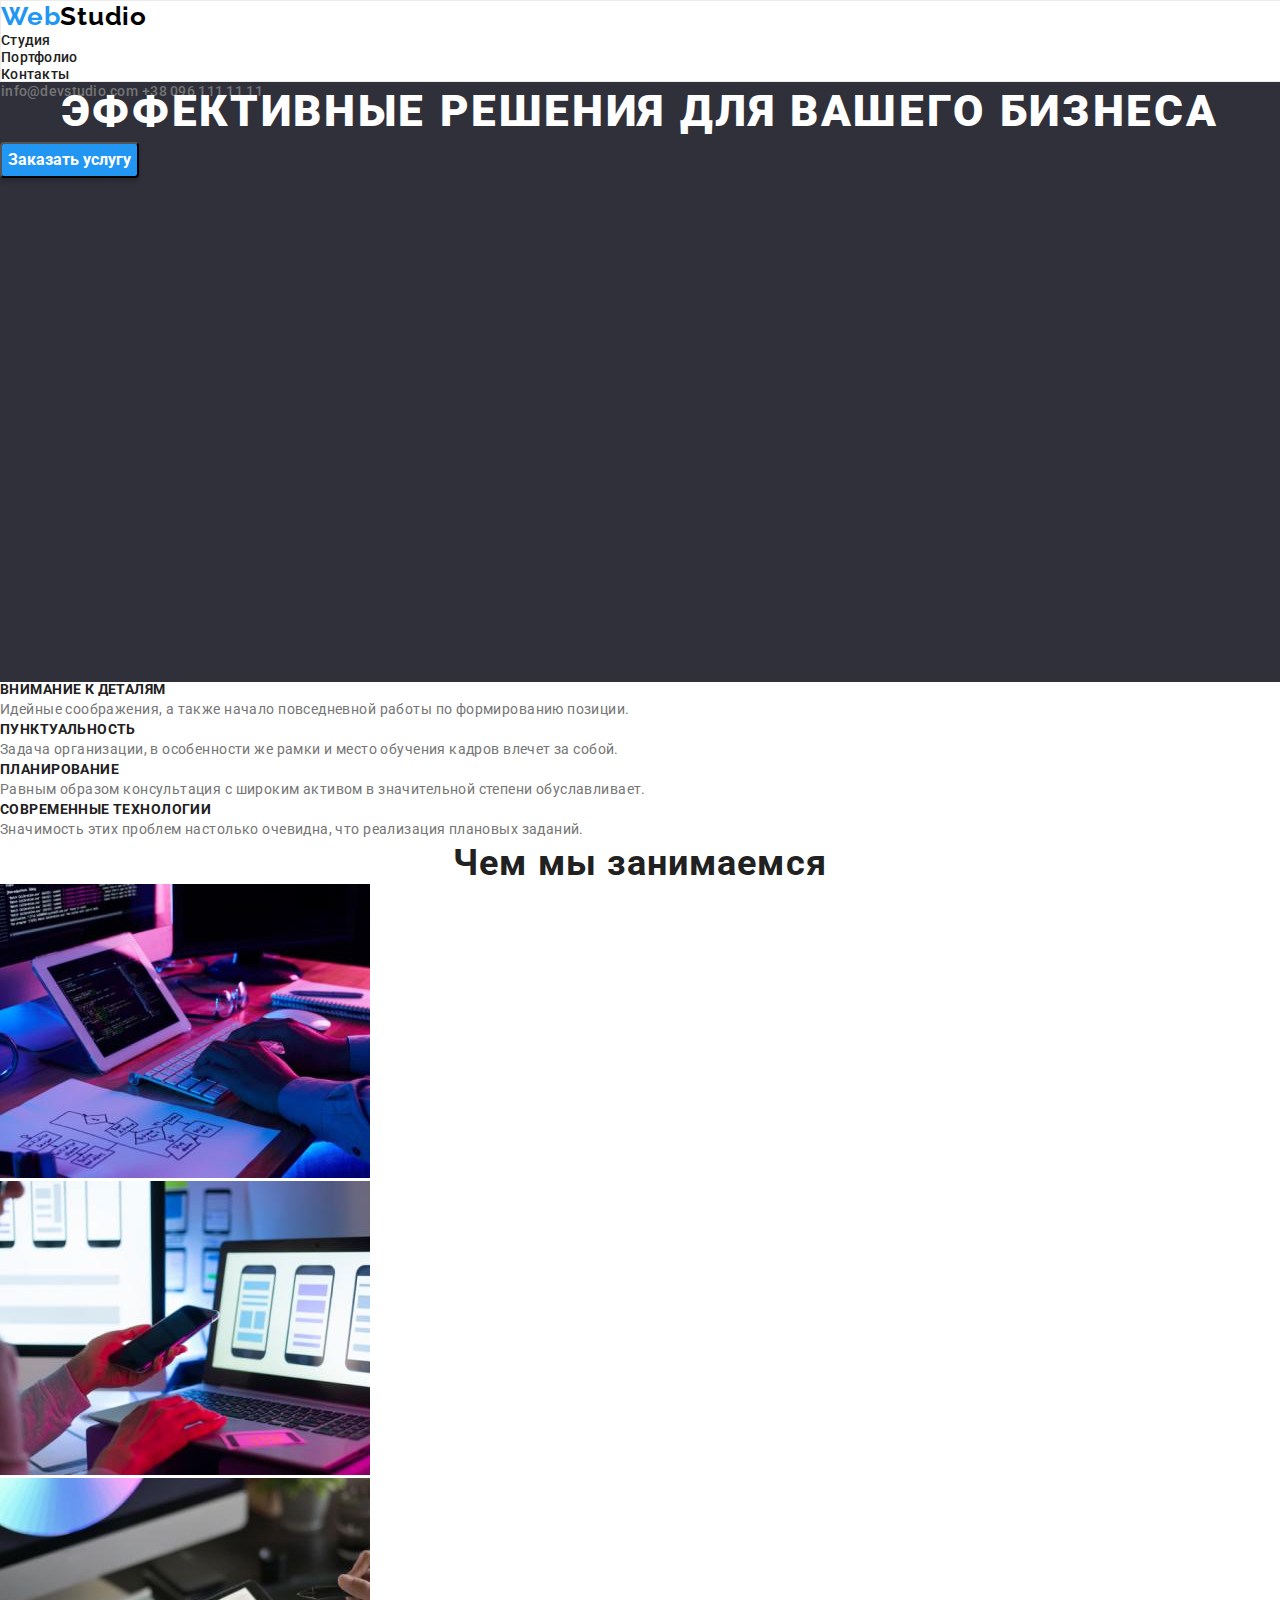
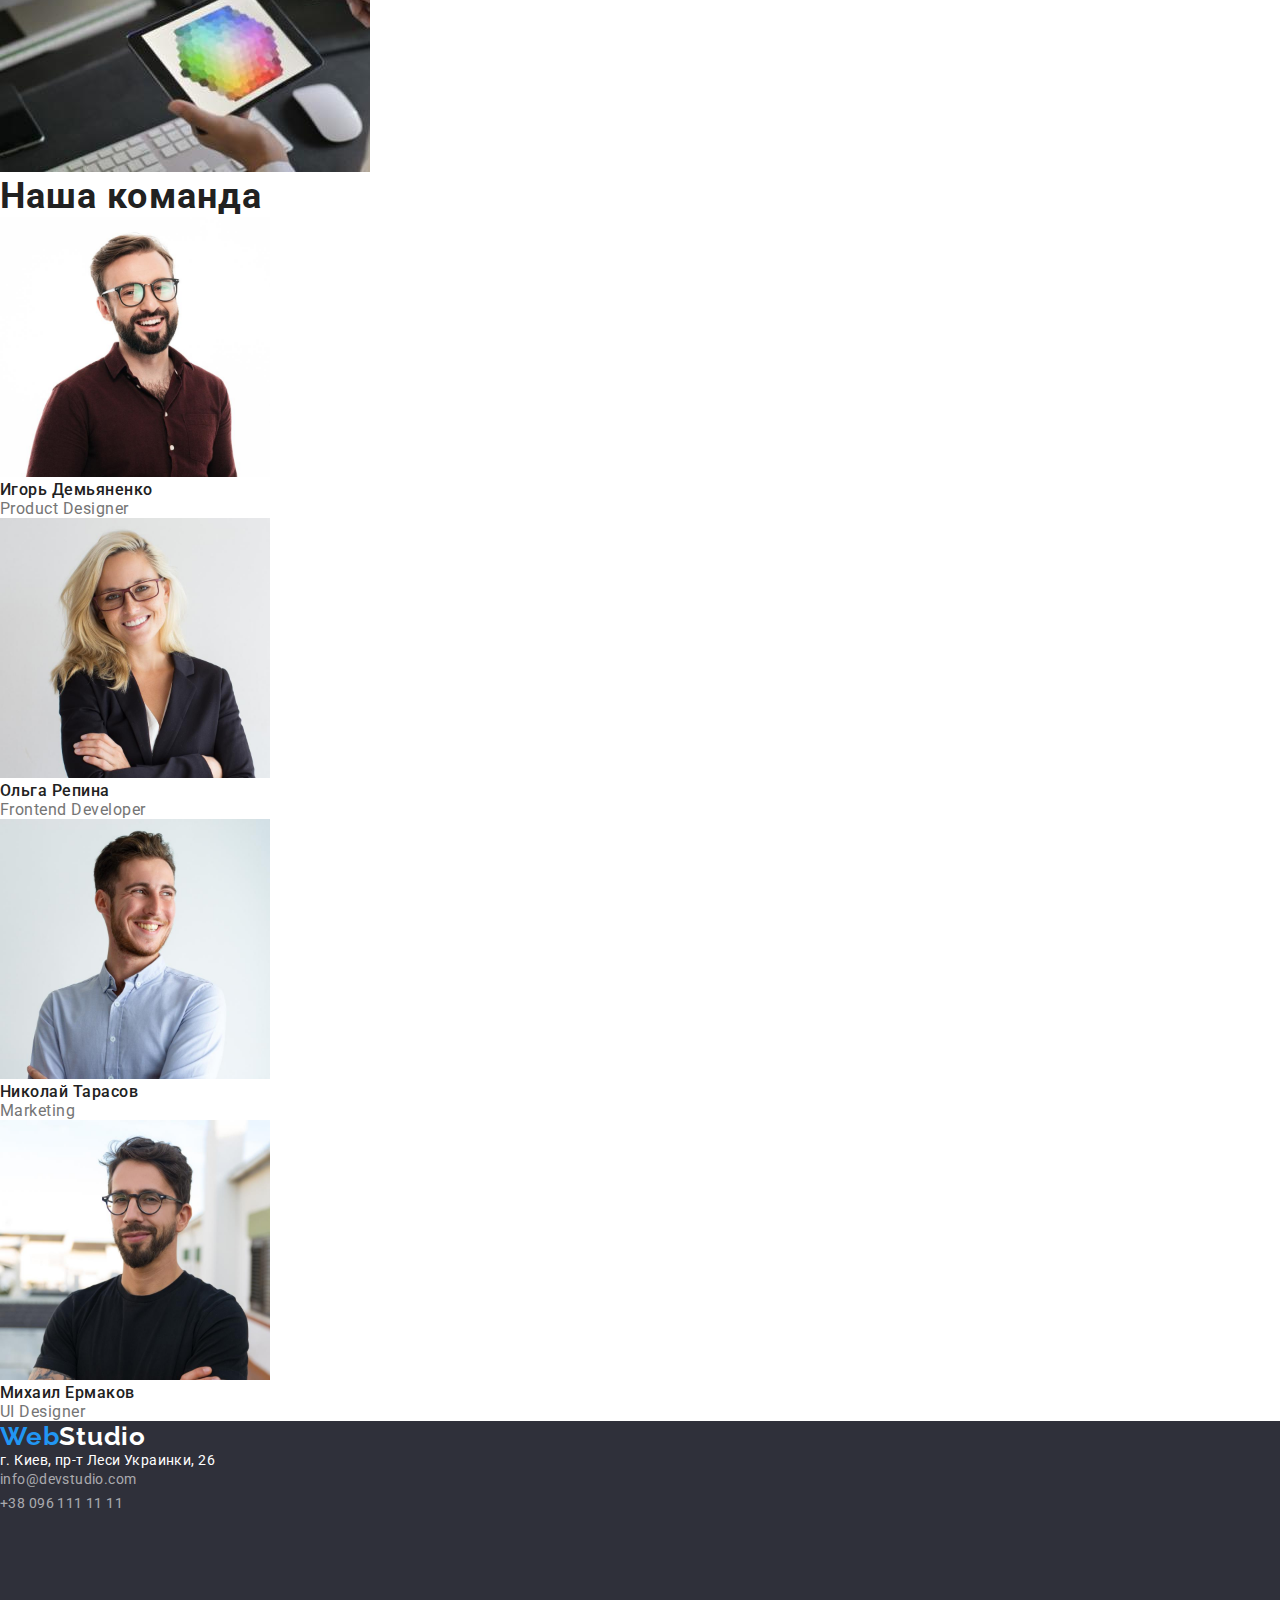
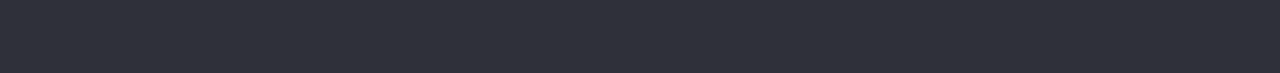
==== index.html @ 8aad0ac8 "initial commit" ====
<!DOCTYPE html>
<html lang="ru">
  <head>
    <meta charset="UTF-8" />
    <meta http-equiv="X-UA-Compatible" content="IE=edge" />
    <meta name="viewport" content="width=device-width, initial-scale=1.0" />
    <title>GoIT Homework 02</title>
    <link
      rel="icon"
      href="https://goit.ua/wp-content/uploads/2018/07/xcropped-LOGOOOO-e1531571952503-1-32x32.png.pagespeed.ic.9Q9oIULrxK.png"
      sizes="32x32"
    />
    <link rel="stylesheet" href="./css/reset.css" />
    <link
      rel="stylesheet"
      href="https://cdnjs.cloudflare.com/ajax/libs/modern-normalize/1.1.0/modern-normalize.min.css"
      integrity="sha512-wpPYUAdjBVSE4KJnH1VR1HeZfpl1ub8YT/NKx4PuQ5NmX2tKuGu6U/JRp5y+Y8XG2tV+wKQpNHVUX03MfMFn9Q=="
      crossorigin="anonymous"
      referrerpolicy="no-referrer"
    />
    <link rel="stylesheet" href="./css/style.css" />
    <link rel="preconnect" href="https://fonts.googleapis.com" />
    <link rel="preconnect" href="https://fonts.gstatic.com" crossorigin />
    <link
      href="https://fonts.googleapis.com/css2?family=Raleway:wght@700;800&family=Roboto:wght@400;500;700;900&display=swap"
      rel="stylesheet"
    />
  </head>
  <body>
    <header class="page-bottom">
      <div class="header-wrapper">
        <!-- <img src="./images/WebStudio.svg" alt="company-logo"> -->
        <a href="./index.html" class="logo-header"><span class="logo-web">Web</span>Studio</a>
        <nav>
          <ul class="site-nav">
            <li><a href="./index.html" class="site-nav-link">Студия</a></li>
            <li><a href="./portfolio.html" class="site-nav-link">Портфолио</a></li>
            <li><a href="#contacts" class="site-nav-link">Контакты</a></li>
          </ul>
        </nav>
        <a href="mailto:info@devstudio.com" class="top-contacts">info@devstudio.com</a>
        <a href="tel:+380961111111" class="top-contacts">+38 096 111 11 11</a>
      </div>
    </header>
    <main>
      <section class="section-one">
        <h1 class="section-one-title">Эффективные решения для вашего бизнеса</h1>
        <button type="button" class="section-one-button">Заказать услугу</button>
      </section>
      <section class="section-two">
        <ul>
          <li>
            <h3 class="section-two-title">Внимание к деталям</h3>
            <p class="section-two-text">
              Идейные соображения, а также начало повседневной работы по формированию позиции.
            </p>
          </li>
          <li>
            <h3 class="section-two-title">Пунктуальность</h3>
            <p class="section-two-text">
              Задача организации, в особенности же рамки и место обучения кадров влечет за собой.
            </p>
          </li>
          <li>
            <h3 class="section-two-title">Планирование</h3>
            <p class="section-two-text">
              Равным образом консультация с широким активом в значительной степени обуславливает.
            </p>
          </li>
          <li>
            <h3 class="section-two-title">Современные технологии</h3>
            <p class="section-two-text">
              Значимость этих проблем настолько очевидна, что реализация плановых заданий.
            </p>
          </li>
        </ul>
      </section>
      <section class="section-three">
        <h2 class="section-three-title">Чем мы занимаемся</h2>
        <ul>
          <li>
            <img src="./images/img-pc.jpg" alt="Написание кода" width="370" height="294" />
          </li>
          <li>
            <img
              src="./images/img-smartphone.jpg"
              alt="Разработка приложений"
              width="370"
              height="294"
            />
          </li>
          <li>
            <img src="./images/img-tablet.jpg" alt="UI/IX дизайн" width="370" height="294" />
          </li>
        </ul>
      </section>
      <section class="section-four">
        <h2 class="section-four-title">Наша команда</h2>
        <ul>
          <li>
            <img
              src="./images/product-designer.jpg"
              alt="Наша команда"
              width="270"
              height="260"
              class="team-photo"
            />
            <h3 class="section-four-sub-title">Игорь Демьяненко</h3>
            <p lang="en" class="section-four-text">Product Designer</p>
          </li>
          <li>
            <img
              src="./images/frontend-developer.jpg"
              alt="Наша команда"
              width="270"
              height="260"
              class="team-photo"
            />
            <h3 class="section-four-sub-title">Ольга Репина</h3>
            <p lang="en" class="section-four-text">Frontend Developer</p>
          </li>
          <li>
            <img
              src="./images/marketing.jpg"
              alt="Наша команда"
              width="270"
              height="260"
              class="team-photo"
            />
            <h3 class="section-four-sub-title">Николай Тарасов</h3>
            <p lang="en" class="section-four-text">Marketing</p>
          </li>
          <li>
            <img
              src="./images/ui-designer.jpg"
              alt="Наша команда"
              width="270"
              height="260"
              class="team-photo"
            />
            <h3 class="section-four-sub-title">Михаил Ермаков</h3>
            <p lang="en" class="section-four-text">UI Designer</p>
          </li>
        </ul>
      </section>
    </main>
    <footer class="footer">
      <a id="contacts"></a>
      <a href="“#”" class="logo-footer"><span class="logo-web">Web</span>Studio</a>
      <address>
        <ul>
          <li>
            <a
              href="https://goo.gl/maps/dR3RgNgynanYJw8FA"
              target="_blank"
              rel="noopener noreferrer nofollow"
              class="footer-address"
              >г. Киев, пр-т Леси Украинки, 26</a
            >
          </li>
          <li>
            <a href="mailto:info@devstudio.com" class="footer-contacts">info@devstudio.com</a>
          </li>
          <li>
            <a href="tel:+380961111111" class="footer-contacts">+38 096 111 11 11</a>
          </li>
        </ul>
      </address>
    </footer>
  </body>
</html>
---- css/style.css ----
:root {
  --main-title-color: #ffffff;
  --second-title-color: #212121;
  --main-text-color: #757575;
  --second-text-color: #ffffff;
  --accent-color: #2196f3;
  --main-btn-color: #2196f3;
  --header-text-color: #212121;
}

body {
  background-color: #fff;
  font-family: 'Roboto', sans-serif;
}

.header-wrapper {
  width: 100%;
  height: 80px;
  border: 1px solid rgb(236, 236, 236);
}

.site-nav-link {
  text-decoration: none;
  font-weight: 500;
  font-size: 14px;
  line-height: 1.14;
  letter-spacing: 0.02em;
  color: var(--header-text-color);
}

.site-nav-link:hover,
.site-nav-link:focus {
  color: var(--accent-color);
}

.logo-header {
  font-style: normal;
  font-weight: 700;
  font-family: 'Raleway', sans-serif;
  color: #000;
  text-decoration: none;
  font-size: 26px;
  line-height: 1.19;
  letter-spacing: 0.03em;
}

.logo-web {
  /* font-style: normal;
  font-family: 'Raleway'; */
  color: #2196f3;
  text-decoration: none;
}

.top-contacts {
  text-decoration: none;
  color: var(--main-text-color);
  font-weight: 500;
  font-size: 14px;
  line-height: 1.14;
  letter-spacing: 0.02em;
}

.top-contacts:hover,
.top-contacts:focus {
  color: var(--accent-color);
}

.section-one {
  width: 100%;
  height: 600px;
  left: 0px;
  top: 80px;
  background: #2f303a;
}

.section-one-title {
  font-weight: 900;
  font-size: 44px;
  line-height: 1.36;
  text-align: center;
  letter-spacing: 0.06em;
  text-transform: uppercase;
  color: var(--main-title-color);
}

.section-one-button {
  font-family: inherit;
  cursor: pointer;
  font-style: normal;
  font-weight: 700;
  font-size: 16px;
  line-height: 1.87;
  color: var(--second-text-color);
  background: var(--main-btn-color);
  box-shadow: 0px 4px 4px rgba(0, 0, 0, 0.15);
  border-radius: 4px;
}

.section-one-button:hover,
.section-one-button:focus {
  color: var(--second-title-color);
  background: #188ce8;
  box-shadow: 0px 4px 4px rgba(0, 0, 0, 0.15);
  border-radius: 4px;
}

.section-two-title {
  font-style: normal;
  font-weight: 700;
  font-size: 14px;
  line-height: 1.14;
  letter-spacing: 0.03em;
  text-transform: uppercase;
  color: var(--header-text-color);
}

.section-two-text {
  font-size: 14px;
  line-height: 1.71;
  letter-spacing: 0.03em;
  color: var(--main-text-color);
}

.section-three-title {
  font-style: normal;
  font-weight: 700;
  font-size: 36px;
  line-height: 1.17;
  text-align: center;
  letter-spacing: 0.03em;
  color: var(--header-text-color);
}

.section-four-title {
  font-weight: 700;
  font-size: 36px;
  line-height: 1.17;
  /* text-align: center; */
  letter-spacing: 0.03em;
  color: var(--header-text-color);
}

.section-four-sub-title {
  font-weight: 500;
  font-size: 16px;
  line-height: 1.19;
  /* text-align: center; */
  letter-spacing: 0.03em;
  color: var(--header-text-color);
}

.section-four-text {
  font-weight: 400;
  font-size: 16px;
  line-height: 1.19;
  /* text-align: center; */
  letter-spacing: 0.03em;
  color: var(--main-text-color);
}

.logo-footer {
  font-weight: 700;
  font-family: 'Raleway', sans-serif;
  font-size: 26px;
  line-height: 1.19;
  letter-spacing: 0.03em;
  color: #fff;
  text-decoration: none;
}

.footer {
  width: 100%;
  height: 252px;
  left: 0px;
  top: 2097px;

  background: #2f303a;
}

.footer-address {
  text-decoration: none;
  font-style: normal;
  font-weight: 400;
  font-size: 14px;
  line-height: 1.71px;
  letter-spacing: 0.03em;
  color: #ffffff;
}

.footer-contacts {
  text-decoration: none;
  font-style: normal;
  font-weight: 400;
  font-size: 14px;
  line-height: 1.71;
  letter-spacing: 0.03em;
  color: rgba(255, 255, 255, 0.6);
}

.visually-hidden {
  position: absolute;
  width: 1px;
  height: 1px;
  margin: -1px;
  padding: 0;
  overflow: hidden;
  border: 0;
  clip: rect(0 0 0 0);
}

.portfolio-btn {
  /* width: 128px;
  height: 38px;
  left: 576px;
  top: 174px; */
  background: #f5f4fa;
  border-radius: 4px;
  font-family: inherit;
  font-style: normal;
  font-weight: 500;
  font-size: 16px;
  line-height: 1.62;
  text-align: center;
  letter-spacing: 0.03em;
  color: var(--header-text-color);
}

.portfolio-btn:focus,
.portfolio-btn:hover {
  background: #2196f3;
  box-shadow: 0px 3px 1px rgba(0, 0, 0, 0.1), 0px 1px 2px rgba(0, 0, 0, 0.08),
    0px 2px 2px rgba(0, 0, 0, 0.12);
  border-radius: 4px;
  color: var(--second-text-color);
}

.projects-title {
  font-style: normal;
  font-weight: 700;
  font-size: 18px;
  line-height: 2;
  letter-spacing: 0.06em;
  color: var(--second-title-color);
}

.projects-text {
  font-style: normal;
  font-weight: 400;
  font-size: 16px;
  line-height: 1.87;
  letter-spacing: 0.03em;
  color: var(--main-text-color);
}
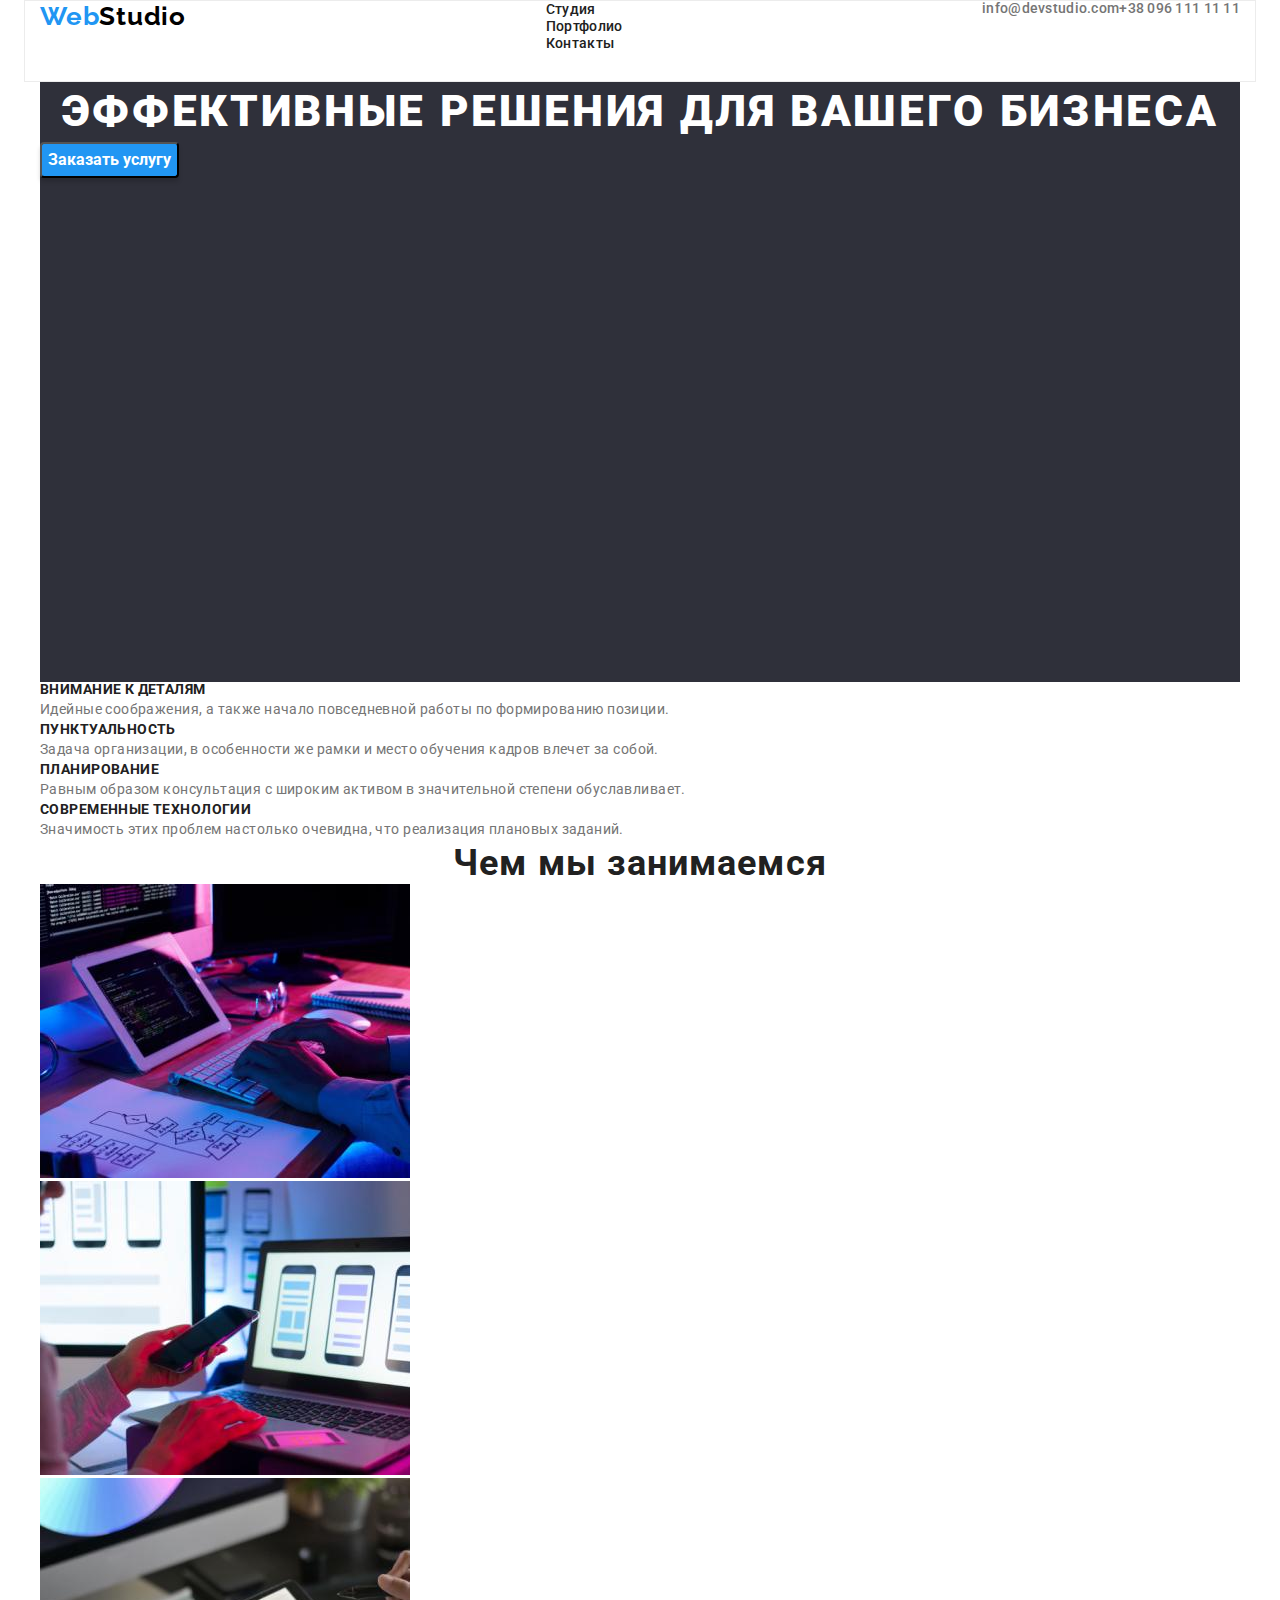
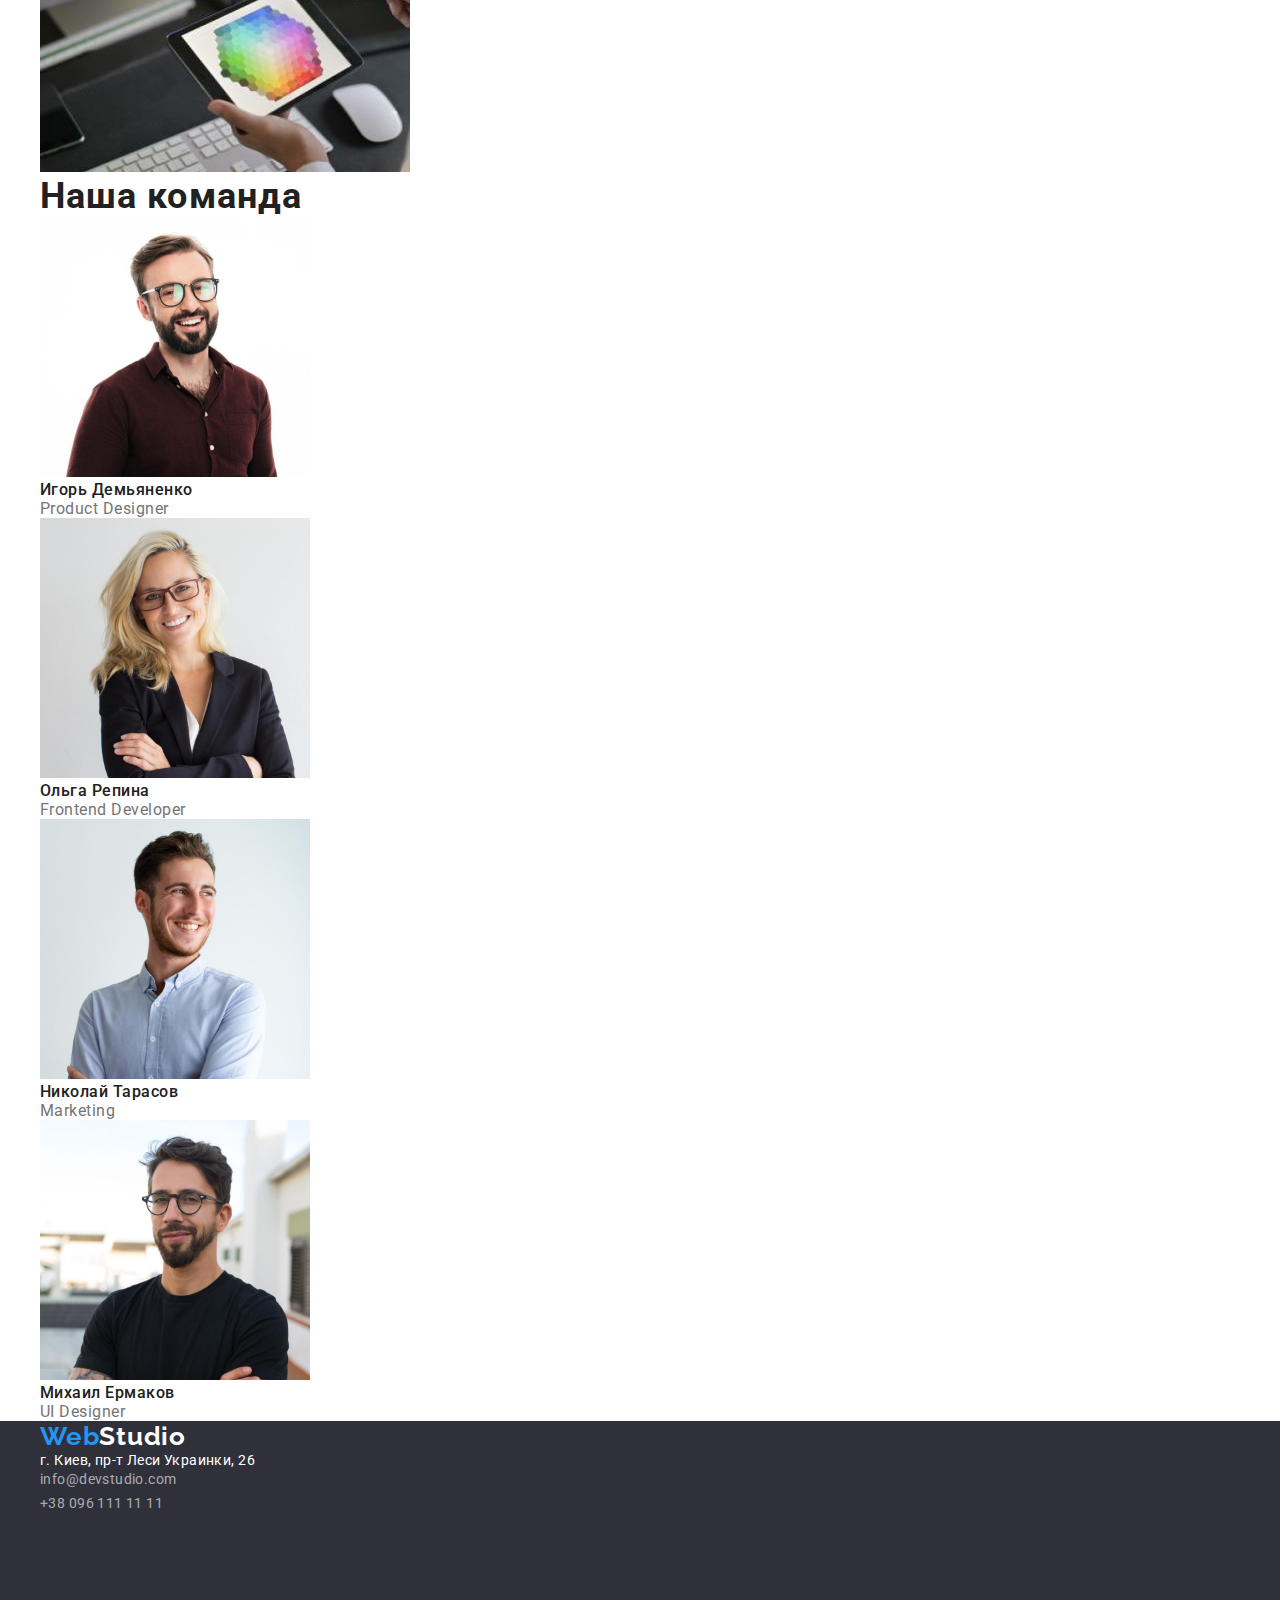
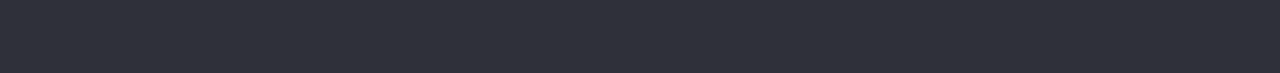
==== commit 97e79d54: "in profress" ====
--- a/index.html
+++ b/index.html
@@ -27,145 +27,157 @@
     />
   </head>
   <body>
+    <!-- Шапка сторінки -->
     <header class="page-bottom">
-      <div class="header-wrapper">
-        <!-- <img src="./images/WebStudio.svg" alt="company-logo"> -->
+      <div class="header-wrapper container">
         <a href="./index.html" class="logo-header"><span class="logo-web">Web</span>Studio</a>
-        <nav>
+        <nav class="nav-container">
           <ul class="site-nav">
-            <li><a href="./index.html" class="site-nav-link">Студия</a></li>
-            <li><a href="./portfolio.html" class="site-nav-link">Портфолио</a></li>
-            <li><a href="#contacts" class="site-nav-link">Контакты</a></li>
+            <li>
+              <a href="./index.html" class="site-nav-link">Студия</a>
+            </li>
+            <li>
+              <a href="./portfolio.html" class="site-nav-link">Портфолио</a>
+            </li>
+            <li>
+              <a href="#contacts" class="site-nav-link">Контакты</a>
+            </li>
           </ul>
         </nav>
-        <a href="mailto:info@devstudio.com" class="top-contacts">info@devstudio.com</a>
-        <a href="tel:+380961111111" class="top-contacts">+38 096 111 11 11</a>
+        <div class="header-contacts">
+          <a href="mailto:info@devstudio.com" class="top-contacts">info@devstudio.com</a>
+          <a href="tel:+380961111111" class="top-contacts">+38 096 111 11 11</a>
+        </div>
       </div>
     </header>
     <main>
-      <section class="section-one">
-        <h1 class="section-one-title">Эффективные решения для вашего бизнеса</h1>
-        <button type="button" class="section-one-button">Заказать услугу</button>
-      </section>
-      <section class="section-two">
-        <ul>
-          <li>
-            <h3 class="section-two-title">Внимание к деталям</h3>
-            <p class="section-two-text">
-              Идейные соображения, а также начало повседневной работы по формированию позиции.
-            </p>
-          </li>
-          <li>
-            <h3 class="section-two-title">Пунктуальность</h3>
-            <p class="section-two-text">
-              Задача организации, в особенности же рамки и место обучения кадров влечет за собой.
-            </p>
-          </li>
-          <li>
-            <h3 class="section-two-title">Планирование</h3>
-            <p class="section-two-text">
-              Равным образом консультация с широким активом в значительной степени обуславливает.
-            </p>
-          </li>
-          <li>
-            <h3 class="section-two-title">Современные технологии</h3>
-            <p class="section-two-text">
-              Значимость этих проблем настолько очевидна, что реализация плановых заданий.
-            </p>
-          </li>
-        </ul>
-      </section>
-      <section class="section-three">
-        <h2 class="section-three-title">Чем мы занимаемся</h2>
-        <ul>
-          <li>
-            <img src="./images/img-pc.jpg" alt="Написание кода" width="370" height="294" />
-          </li>
-          <li>
-            <img
-              src="./images/img-smartphone.jpg"
-              alt="Разработка приложений"
-              width="370"
-              height="294"
-            />
-          </li>
-          <li>
-            <img src="./images/img-tablet.jpg" alt="UI/IX дизайн" width="370" height="294" />
-          </li>
-        </ul>
-      </section>
-      <section class="section-four">
-        <h2 class="section-four-title">Наша команда</h2>
-        <ul>
-          <li>
-            <img
-              src="./images/product-designer.jpg"
-              alt="Наша команда"
-              width="270"
-              height="260"
-              class="team-photo"
-            />
-            <h3 class="section-four-sub-title">Игорь Демьяненко</h3>
-            <p lang="en" class="section-four-text">Product Designer</p>
-          </li>
-          <li>
-            <img
-              src="./images/frontend-developer.jpg"
-              alt="Наша команда"
-              width="270"
-              height="260"
-              class="team-photo"
-            />
-            <h3 class="section-four-sub-title">Ольга Репина</h3>
-            <p lang="en" class="section-four-text">Frontend Developer</p>
-          </li>
-          <li>
-            <img
-              src="./images/marketing.jpg"
-              alt="Наша команда"
-              width="270"
-              height="260"
-              class="team-photo"
-            />
-            <h3 class="section-four-sub-title">Николай Тарасов</h3>
-            <p lang="en" class="section-four-text">Marketing</p>
-          </li>
-          <li>
-            <img
-              src="./images/ui-designer.jpg"
-              alt="Наша команда"
-              width="270"
-              height="260"
-              class="team-photo"
-            />
-            <h3 class="section-four-sub-title">Михаил Ермаков</h3>
-            <p lang="en" class="section-four-text">UI Designer</p>
-          </li>
-        </ul>
-      </section>
+      <div class="container">
+        <section class="hero">
+          <h1 class="hero-title">Эффективные решения для вашего бизнеса</h1>
+          <button type="button" class="hero-button">Заказать услугу</button>
+        </section>
+        <section class="section-two">
+          <ul>
+            <li>
+              <h3 class="section-two-title">Внимание к деталям</h3>
+              <p class="section-two-text">
+                Идейные соображения, а также начало повседневной работы по формированию позиции.
+              </p>
+            </li>
+            <li>
+              <h3 class="section-two-title">Пунктуальность</h3>
+              <p class="section-two-text">
+                Задача организации, в особенности же рамки и место обучения кадров влечет за собой.
+              </p>
+            </li>
+            <li>
+              <h3 class="section-two-title">Планирование</h3>
+              <p class="section-two-text">
+                Равным образом консультация с широким активом в значительной степени обуславливает.
+              </p>
+            </li>
+            <li>
+              <h3 class="section-two-title">Современные технологии</h3>
+              <p class="section-two-text">
+                Значимость этих проблем настолько очевидна, что реализация плановых заданий.
+              </p>
+            </li>
+          </ul>
+        </section>
+        <section class="section-three">
+          <h2 class="section-three-title">Чем мы занимаемся</h2>
+          <ul>
+            <li>
+              <img src="./images/img-pc.jpg" alt="Написание кода" width="370" height="294" />
+            </li>
+            <li>
+              <img
+                src="./images/img-smartphone.jpg"
+                alt="Разработка приложений"
+                width="370"
+                height="294"
+              />
+            </li>
+            <li>
+              <img src="./images/img-tablet.jpg" alt="UI/IX дизайн" width="370" height="294" />
+            </li>
+          </ul>
+        </section>
+        <section class="section-four">
+          <h2 class="section-four-title">Наша команда</h2>
+          <ul>
+            <li>
+              <img
+                src="./images/product-designer.jpg"
+                alt="Наша команда"
+                width="270"
+                height="260"
+                class="team-photo"
+              />
+              <h3 class="section-four-sub-title">Игорь Демьяненко</h3>
+              <p lang="en" class="section-four-text">Product Designer</p>
+            </li>
+            <li>
+              <img
+                src="./images/frontend-developer.jpg"
+                alt="Наша команда"
+                width="270"
+                height="260"
+                class="team-photo"
+              />
+              <h3 class="section-four-sub-title">Ольга Репина</h3>
+              <p lang="en" class="section-four-text">Frontend Developer</p>
+            </li>
+            <li>
+              <img
+                src="./images/marketing.jpg"
+                alt="Наша команда"
+                width="270"
+                height="260"
+                class="team-photo"
+              />
+              <h3 class="section-four-sub-title">Николай Тарасов</h3>
+              <p lang="en" class="section-four-text">Marketing</p>
+            </li>
+            <li>
+              <img
+                src="./images/ui-designer.jpg"
+                alt="Наша команда"
+                width="270"
+                height="260"
+                class="team-photo"
+              />
+              <h3 class="section-four-sub-title">Михаил Ермаков</h3>
+              <p lang="en" class="section-four-text">UI Designer</p>
+            </li>
+          </ul>
+        </section>
+      </div>
     </main>
     <footer class="footer">
-      <a id="contacts"></a>
-      <a href="“#”" class="logo-footer"><span class="logo-web">Web</span>Studio</a>
-      <address>
-        <ul>
-          <li>
-            <a
-              href="https://goo.gl/maps/dR3RgNgynanYJw8FA"
-              target="_blank"
-              rel="noopener noreferrer nofollow"
-              class="footer-address"
-              >г. Киев, пр-т Леси Украинки, 26</a
-            >
-          </li>
-          <li>
-            <a href="mailto:info@devstudio.com" class="footer-contacts">info@devstudio.com</a>
-          </li>
-          <li>
-            <a href="tel:+380961111111" class="footer-contacts">+38 096 111 11 11</a>
-          </li>
-        </ul>
-      </address>
+      <div class="container">
+        <a id="contacts"></a>
+        <a href="“#”" class="logo-footer"><span class="logo-web">Web</span>Studio</a>
+        <address>
+          <ul>
+            <li>
+              <a
+                href="https://goo.gl/maps/dR3RgNgynanYJw8FA"
+                target="_blank"
+                rel="noopener noreferrer nofollow"
+                class="footer-address"
+                >г. Киев, пр-т Леси Украинки, 26</a
+              >
+            </li>
+            <li>
+              <a href="mailto:info@devstudio.com" class="footer-contacts">info@devstudio.com</a>
+            </li>
+            <li>
+              <a href="tel:+380961111111" class="footer-contacts">+38 096 111 11 11</a>
+            </li>
+          </ul>
+        </address>
+      </div>
     </footer>
   </body>
 </html>
--- a/css/style.css
+++ b/css/style.css
@@ -13,10 +13,19 @@
   font-family: 'Roboto', sans-serif;
 }
 
+.container {
+  width: 1200px;
+  margin: 0 auto;
+  padding-left: 15px;
+  padding-right: 15px;
+}
+
 .header-wrapper {
-  width: 100%;
-  height: 80px;
-  border: 1px solid rgb(236, 236, 236);
+  display: flex;
+  flex-direction: row;
+  justify-content: space-between;
+  min-height: 80px;
+  border: 1px solid rgba(236, 236, 236, 1);
 }
 
 .site-nav-link {
@@ -51,6 +60,11 @@
   text-decoration: none;
 }
 
+.header-contacts {
+  display: flex;
+  justify-content: space-around;
+}
+
 .top-contacts {
   text-decoration: none;
   color: var(--main-text-color);
@@ -65,15 +79,15 @@
   color: var(--accent-color);
 }
 
-.section-one {
-  width: 100%;
-  height: 600px;
-  left: 0px;
-  top: 80px;
+.hero {
+  /* width: 1600px; */
+  min-height: 600px;
+  /* left: 0px;
+  top: 80px; */
   background: #2f303a;
 }
 
-.section-one-title {
+.hero-title {
   font-weight: 900;
   font-size: 44px;
   line-height: 1.36;
@@ -83,7 +97,7 @@
   color: var(--main-title-color);
 }
 
-.section-one-button {
+.hero-button {
   font-family: inherit;
   cursor: pointer;
   font-style: normal;
@@ -96,8 +110,8 @@
   border-radius: 4px;
 }
 
-.section-one-button:hover,
-.section-one-button:focus {
+.hero-button:hover,
+.hero-button:focus {
   color: var(--second-title-color);
   background: #188ce8;
   box-shadow: 0px 4px 4px rgba(0, 0, 0, 0.15);
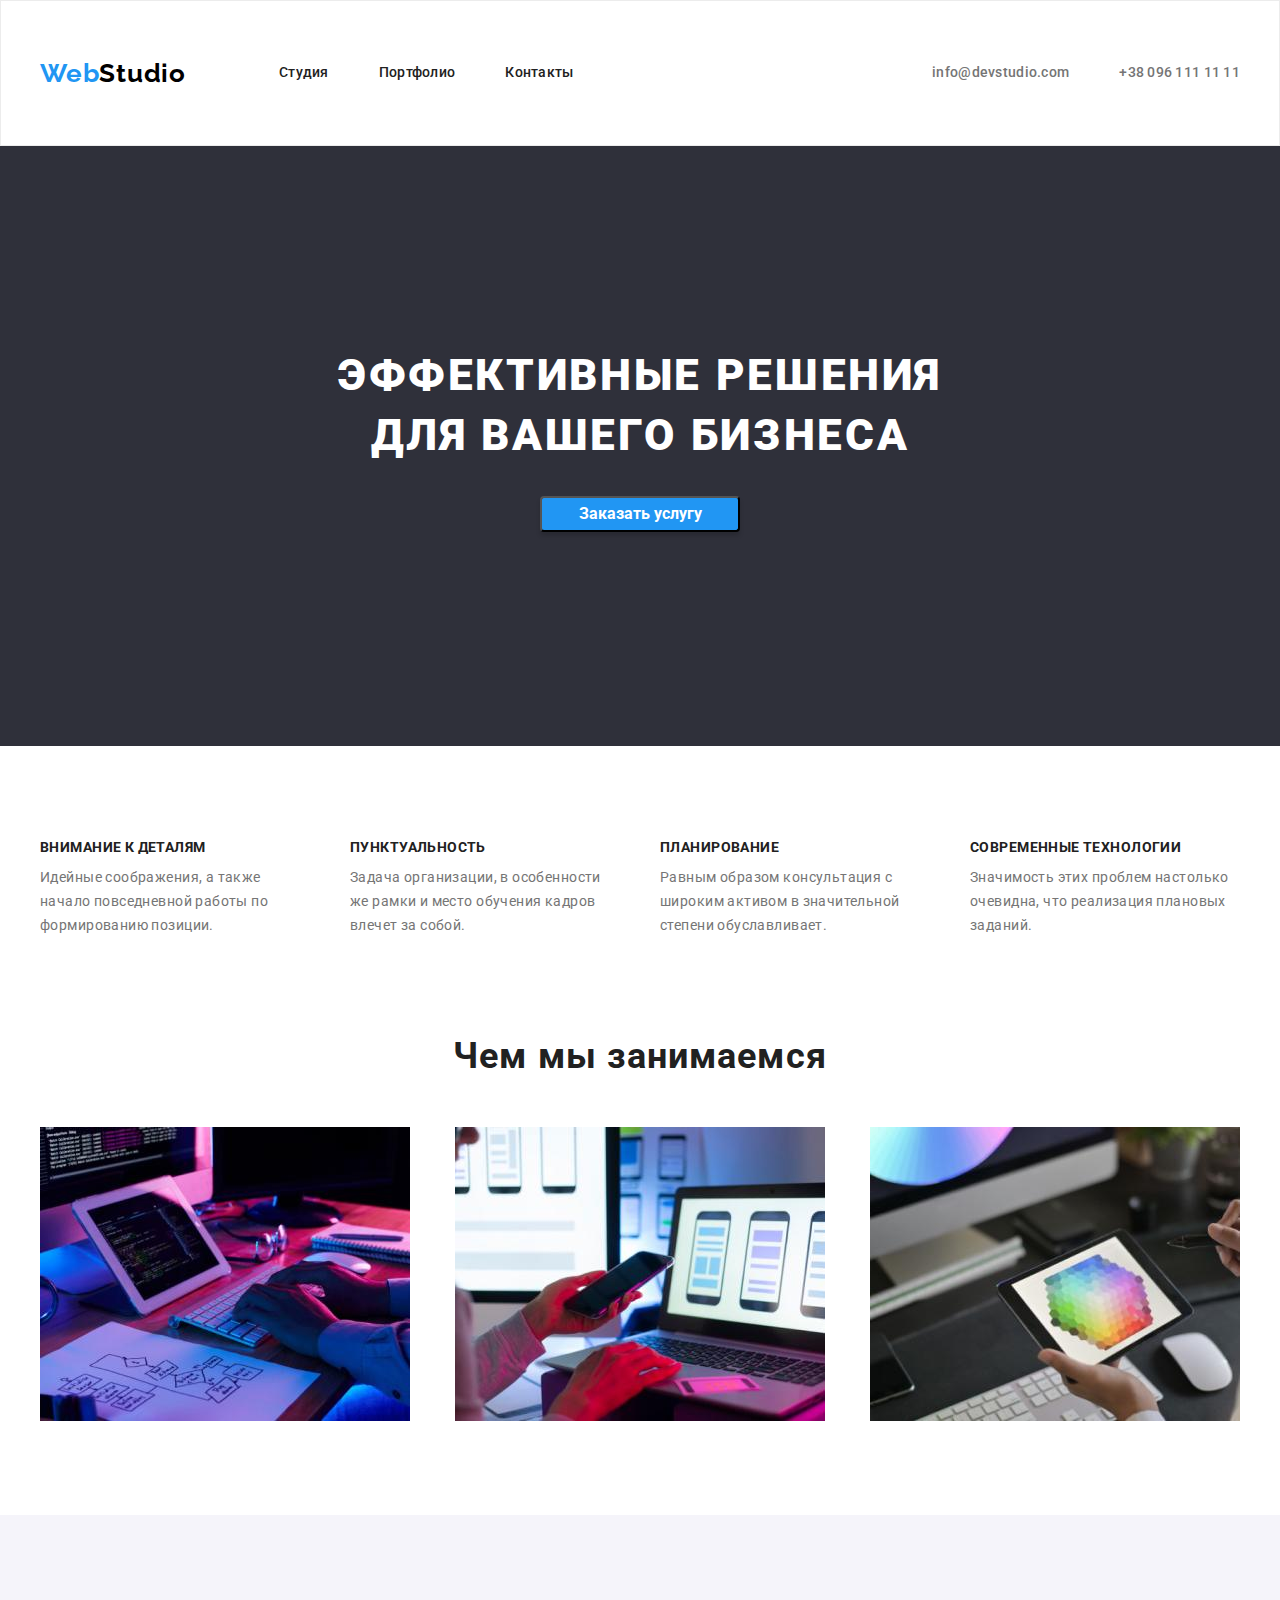
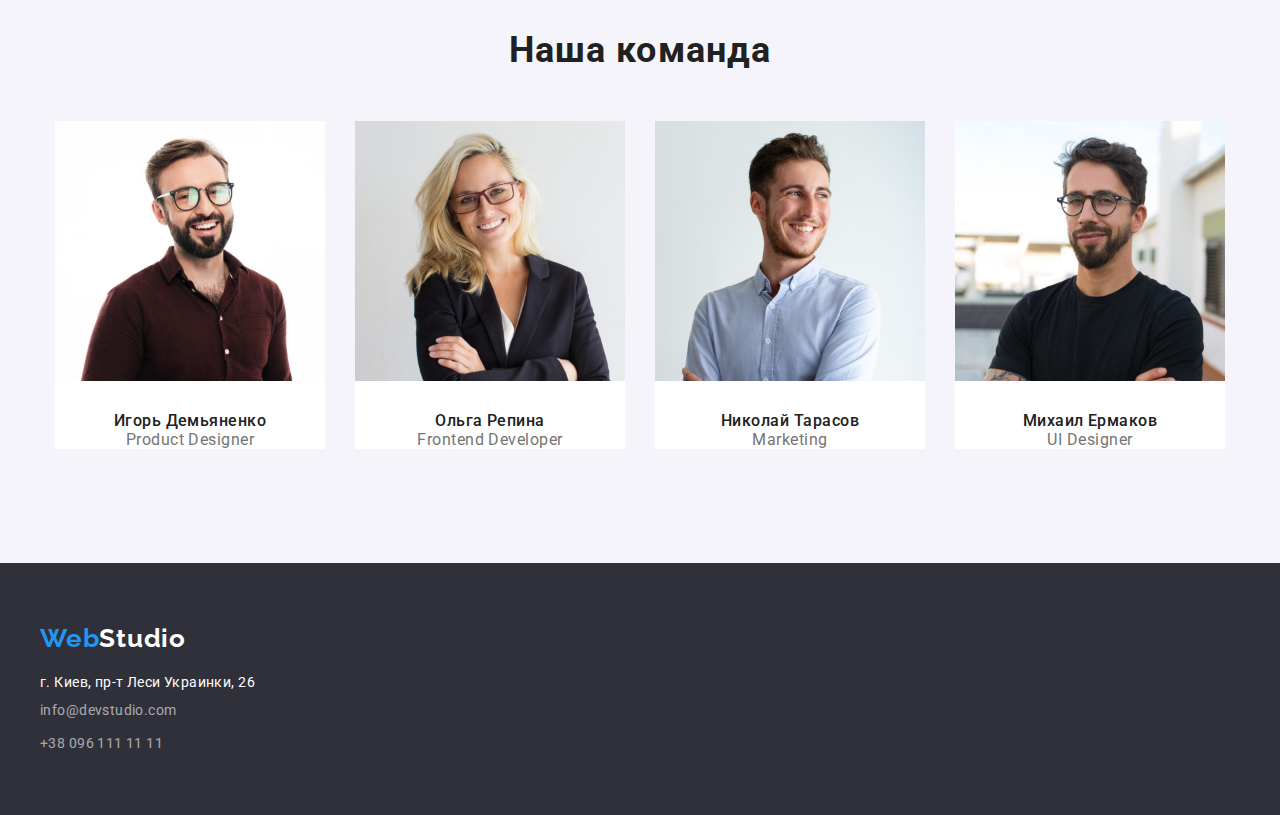
==== commit a0902307: "intervediate commit" ====
--- a/index.html
+++ b/index.html
@@ -28,55 +28,56 @@
   </head>
   <body>
     <!-- Шапка сторінки -->
-    <header class="page-bottom">
-      <div class="header-wrapper container">
-        <a href="./index.html" class="logo-header"><span class="logo-web">Web</span>Studio</a>
-        <nav class="nav-container">
+    <header class="header">
+      <div class="container header-container">
+        <nav class="header-navigation">
+          <a href="./index.html" class="logo-header"><span class="logo-web">Web</span>Studio</a>
           <ul class="site-nav">
-            <li>
+            <li class="header-item">
               <a href="./index.html" class="site-nav-link">Студия</a>
             </li>
-            <li>
+            <li class="header-item">
               <a href="./portfolio.html" class="site-nav-link">Портфолио</a>
             </li>
-            <li>
+            <li class="header-item">
               <a href="#contacts" class="site-nav-link">Контакты</a>
             </li>
           </ul>
         </nav>
         <div class="header-contacts">
           <a href="mailto:info@devstudio.com" class="top-contacts">info@devstudio.com</a>
-          <a href="tel:+380961111111" class="top-contacts">+38 096 111 11 11</a>
+          <a href="tel:+380961111111" class="top-contacts top-tel">+38 096 111 11 11</a>
         </div>
       </div>
     </header>
     <main>
-      <div class="container">
-        <section class="hero">
+      <section class="hero section">
+        <div class="container hero-container">
           <h1 class="hero-title">Эффективные решения для вашего бизнеса</h1>
           <button type="button" class="hero-button">Заказать услугу</button>
         </section>
-        <section class="section-two">
-          <ul>
-            <li>
+        </div>
+        <section class="container section-two section">
+          <ul class="section-two-list">
+            <li class="section-two-item">
               <h3 class="section-two-title">Внимание к деталям</h3>
               <p class="section-two-text">
                 Идейные соображения, а также начало повседневной работы по формированию позиции.
               </p>
             </li>
-            <li>
+            <li class="section-two-item">
               <h3 class="section-two-title">Пунктуальность</h3>
               <p class="section-two-text">
                 Задача организации, в особенности же рамки и место обучения кадров влечет за собой.
               </p>
             </li>
-            <li>
+            <li class="section-two-item">
               <h3 class="section-two-title">Планирование</h3>
               <p class="section-two-text">
                 Равным образом консультация с широким активом в значительной степени обуславливает.
               </p>
             </li>
-            <li>
+            <li class="section-two-item">
               <h3 class="section-two-title">Современные технологии</h3>
               <p class="section-two-text">
                 Значимость этих проблем настолько очевидна, что реализация плановых заданий.
@@ -84,9 +85,9 @@
             </li>
           </ul>
         </section>
-        <section class="section-three">
+        <section class="container section-three section">
           <h2 class="section-three-title">Чем мы занимаемся</h2>
-          <ul>
+          <ul class="section-three-list">
             <li>
               <img src="./images/img-pc.jpg" alt="Написание кода" width="370" height="294" />
             </li>
@@ -103,10 +104,10 @@
             </li>
           </ul>
         </section>
-        <section class="section-four">
+        <section class="section-four section">
           <h2 class="section-four-title">Наша команда</h2>
-          <ul>
-            <li>
+          <ul class="section-four-list">
+            <li class="section-four-item">
               <img
                 src="./images/product-designer.jpg"
                 alt="Наша команда"
@@ -117,7 +118,7 @@
               <h3 class="section-four-sub-title">Игорь Демьяненко</h3>
               <p lang="en" class="section-four-text">Product Designer</p>
             </li>
-            <li>
+            <li class="section-four-item">
               <img
                 src="./images/frontend-developer.jpg"
                 alt="Наша команда"
@@ -128,7 +129,7 @@
               <h3 class="section-four-sub-title">Ольга Репина</h3>
               <p lang="en" class="section-four-text">Frontend Developer</p>
             </li>
-            <li>
+            <li class="section-four-item">
               <img
                 src="./images/marketing.jpg"
                 alt="Наша команда"
@@ -139,7 +140,7 @@
               <h3 class="section-four-sub-title">Николай Тарасов</h3>
               <p lang="en" class="section-four-text">Marketing</p>
             </li>
-            <li>
+            <li class="section-four-item">
               <img
                 src="./images/ui-designer.jpg"
                 alt="Наша команда"
@@ -152,15 +153,14 @@
             </li>
           </ul>
         </section>
-      </div>
     </main>
     <footer class="footer">
-      <div class="container">
+      <div class="container footer-container">
         <a id="contacts"></a>
-        <a href="“#”" class="logo-footer"><span class="logo-web">Web</span>Studio</a>
+        <a href="./index.html" class="logo-footer"><span class="logo-web">Web</span>Studio</a>
         <address>
-          <ul>
-            <li>
+          <ul class="footer-list">
+            <li class="footer-item">
               <a
                 href="https://goo.gl/maps/dR3RgNgynanYJw8FA"
                 target="_blank"
@@ -169,10 +169,10 @@
                 >г. Киев, пр-т Леси Украинки, 26</a
               >
             </li>
-            <li>
+            <li class="footer-item">
               <a href="mailto:info@devstudio.com" class="footer-contacts">info@devstudio.com</a>
             </li>
-            <li>
+            <li class="footer-item">
               <a href="tel:+380961111111" class="footer-contacts">+38 096 111 11 11</a>
             </li>
           </ul>
--- a/css/style.css
+++ b/css/style.css
@@ -6,13 +6,14 @@
   --accent-color: #2196f3;
   --main-btn-color: #2196f3;
   --header-text-color: #212121;
-}
-
-body {
-  background-color: #fff;
-  font-family: 'Roboto', sans-serif;
-}
-
+  --projects-list-gap: 30px;
+}
+
+img {
+  display: block;
+  max-width: 100%;
+  height: auto;
+}
 .container {
   width: 1200px;
   margin: 0 auto;
@@ -20,26 +21,35 @@
   padding-right: 15px;
 }
 
-.header-wrapper {
-  display: flex;
-  flex-direction: row;
-  justify-content: space-between;
-  min-height: 80px;
+/* .section {
+  padding-top: 94px;
+  padding-bottom: 94px;
+} */
+
+body {
+  background-color: #fff;
+  font-family: 'Roboto', sans-serif;
+}
+
+.header {
+  background-color: #ffffff;
+  padding-top: 32px;
+  padding-bottom: 32px;
   border: 1px solid rgba(236, 236, 236, 1);
 }
 
-.site-nav-link {
-  text-decoration: none;
-  font-weight: 500;
-  font-size: 14px;
-  line-height: 1.14;
-  letter-spacing: 0.02em;
-  color: var(--header-text-color);
-}
-
-.site-nav-link:hover,
-.site-nav-link:focus {
-  color: var(--accent-color);
+.header-container {
+  display: flex;
+  align-items: center;
+}
+
+.header-navigation {
+  display: flex;
+  align-items: center;
+}
+
+.site-nav {
+  display: flex;
 }
 
 .logo-header {
@@ -51,6 +61,10 @@
   font-size: 26px;
   line-height: 1.19;
   letter-spacing: 0.03em;
+  margin-right: 93px;
+  padding-top: 24px;
+  padding-bottom: 24px;
+  display: block;
 }
 
 .logo-web {
@@ -60,9 +74,30 @@
   text-decoration: none;
 }
 
+.header-item:not(:last-child) {
+  margin-right: 50px;
+}
+
+.site-nav-link {
+  text-decoration: none;
+  font-weight: 500;
+  font-size: 14px;
+  line-height: 1.14;
+  letter-spacing: 0.02em;
+  color: var(--header-text-color);
+  padding-top: 32px;
+  padding-bottom: 32px;
+  display: block;
+}
+
+.site-nav-link:hover,
+.site-nav-link:focus {
+  color: var(--accent-color);
+}
+
 .header-contacts {
   display: flex;
-  justify-content: space-around;
+  margin-left: auto;
 }
 
 .top-contacts {
@@ -72,6 +107,9 @@
   font-size: 14px;
   line-height: 1.14;
   letter-spacing: 0.02em;
+  padding-top: 32px;
+  padding-bottom: 32px;
+  display: block;
 }
 
 .top-contacts:hover,
@@ -79,12 +117,22 @@
   color: var(--accent-color);
 }
 
+.top-tel {
+  margin-left: 50px;
+}
+
+/* Hero section */
+
 .hero {
-  /* width: 1600px; */
+  width: 100%;
   min-height: 600px;
-  /* left: 0px;
-  top: 80px; */
   background: #2f303a;
+}
+
+.hero-container {
+  display: flex;
+  flex-direction: column;
+  align-items: center;
 }
 
 .hero-title {
@@ -95,6 +143,9 @@
   letter-spacing: 0.06em;
   text-transform: uppercase;
   color: var(--main-title-color);
+  padding-top: 200px;
+  margin-bottom: 30px;
+  width: 700px;
 }
 
 .hero-button {
@@ -108,6 +159,7 @@
   background: var(--main-btn-color);
   box-shadow: 0px 4px 4px rgba(0, 0, 0, 0.15);
   border-radius: 4px;
+  min-width: 200px;
 }
 
 .hero-button:hover,
@@ -118,6 +170,20 @@
   border-radius: 4px;
 }
 
+.section-two {
+  margin: 94px auto;
+}
+
+.section-two-list {
+  display: flex;
+  justify-content: space-between;
+}
+
+.section-two-item {
+  width: 270px;
+  height: 101px;
+}
+
 .section-two-title {
   font-style: normal;
   font-weight: 700;
@@ -126,6 +192,7 @@
   letter-spacing: 0.03em;
   text-transform: uppercase;
   color: var(--header-text-color);
+  padding-bottom: 10px;
 }
 
 .section-two-text {
@@ -133,6 +200,17 @@
   line-height: 1.71;
   letter-spacing: 0.03em;
   color: var(--main-text-color);
+}
+
+.section-three {
+  display: flex;
+  flex-direction: column;
+  margin-bottom: 94px;
+}
+
+.section-three-list {
+  display: flex;
+  justify-content: space-between;
 }
 
 .section-three-title {
@@ -143,22 +221,56 @@
   text-align: center;
   letter-spacing: 0.03em;
   color: var(--header-text-color);
+  padding-bottom: 50px;
+}
+
+.section-four {
+  background: #f5f4fa;
+  display: flex;
+  flex-direction: column;
+  justify-content: center;
+  height: 648px;
+}
+
+.section-four-list {
+  display: flex;
+  justify-content: space-between;
+  width: 1170px;
+  margin: 0 auto;
+}
+
+.section-four-item {
+  display: flex;
+  flex-direction: column;
+  background: #ffffff;
+  justify-content: center;
+  width: 270px;
+  /* height: 368px; */
+}
+
+.section-four-item:not(:last-child) {
+  margin-right: 30px;
 }
 
 .section-four-title {
   font-weight: 700;
   font-size: 36px;
   line-height: 1.17;
-  /* text-align: center; */
-  letter-spacing: 0.03em;
-  color: var(--header-text-color);
+  text-align: center;
+  letter-spacing: 0.03em;
+  color: var(--header-text-color);
+  padding-bottom: 50px;
+}
+
+.team-photo {
+  margin-bottom: 30px;
 }
 
 .section-four-sub-title {
   font-weight: 500;
   font-size: 16px;
   line-height: 1.19;
-  /* text-align: center; */
+  text-align: center;
   letter-spacing: 0.03em;
   color: var(--header-text-color);
 }
@@ -167,9 +279,20 @@
   font-weight: 400;
   font-size: 16px;
   line-height: 1.19;
-  /* text-align: center; */
+  text-align: center;
   letter-spacing: 0.03em;
   color: var(--main-text-color);
+}
+
+.footer {
+  width: 100%;
+  height: 252px;
+  background: #2f303a;
+}
+
+.footer-container {
+  display: flex;
+  flex-direction: column;
 }
 
 .logo-footer {
@@ -180,15 +303,18 @@
   letter-spacing: 0.03em;
   color: #fff;
   text-decoration: none;
-}
-
-.footer {
-  width: 100%;
-  height: 252px;
-  left: 0px;
-  top: 2097px;
-
-  background: #2f303a;
+  padding-top: 60px;
+  margin-bottom: 20px;
+}
+
+.footer-list {
+  display: flex;
+  flex-direction: column;
+  justify-content: space-between;
+}
+
+.footer-item:not(:last-child) {
+  margin-bottom: 9px;
 }
 
 .footer-address {
@@ -222,11 +348,24 @@
   clip: rect(0 0 0 0);
 }
 
+.main-container {
+  display: flex;
+  flex-direction: column;
+  margin-top: 94px;
+  margin-bottom: 94px;
+}
+
+.btn-list {
+  display: flex;
+  justify-content: center;
+  padding-bottom: 34px;
+}
+
+.btn-item:not(:last-child) {
+  margin-right: 8px;
+}
+
 .portfolio-btn {
-  /* width: 128px;
-  height: 38px;
-  left: 576px;
-  top: 174px; */
   background: #f5f4fa;
   border-radius: 4px;
   font-family: inherit;
@@ -237,6 +376,8 @@
   text-align: center;
   letter-spacing: 0.03em;
   color: var(--header-text-color);
+  padding: 6px 22px;
+  border: none;
 }
 
 .portfolio-btn:focus,
@@ -248,6 +389,32 @@
   color: var(--second-text-color);
 }
 
+.projects-list {
+  display: flex;
+  flex-wrap: wrap;
+  flex-basis: calc(100% / 3 - 30px);
+  margin: 0;
+  margin-left: calc(-1 * var(--projects-list-gap));
+  margin-top: calc(-1 * var(--projects-list-gap));
+}
+
+.projects-item {
+  display: flex;
+  flex-direction: column;
+  margin-left: var(--projects-list-gap);
+  margin-top: var(--projects-list-gap);
+  background: #ffffff;
+  border: 1px solid #eeeeee;
+}
+
+/* .projects-item:nth-child(3n + 3) {
+  margin-right: 0px;
+} */
+
+.projects-content {
+  padding: 20px 24px;
+}
+
 .projects-title {
   font-style: normal;
   font-weight: 700;
@@ -265,3 +432,4 @@
   letter-spacing: 0.03em;
   color: var(--main-text-color);
 }
+
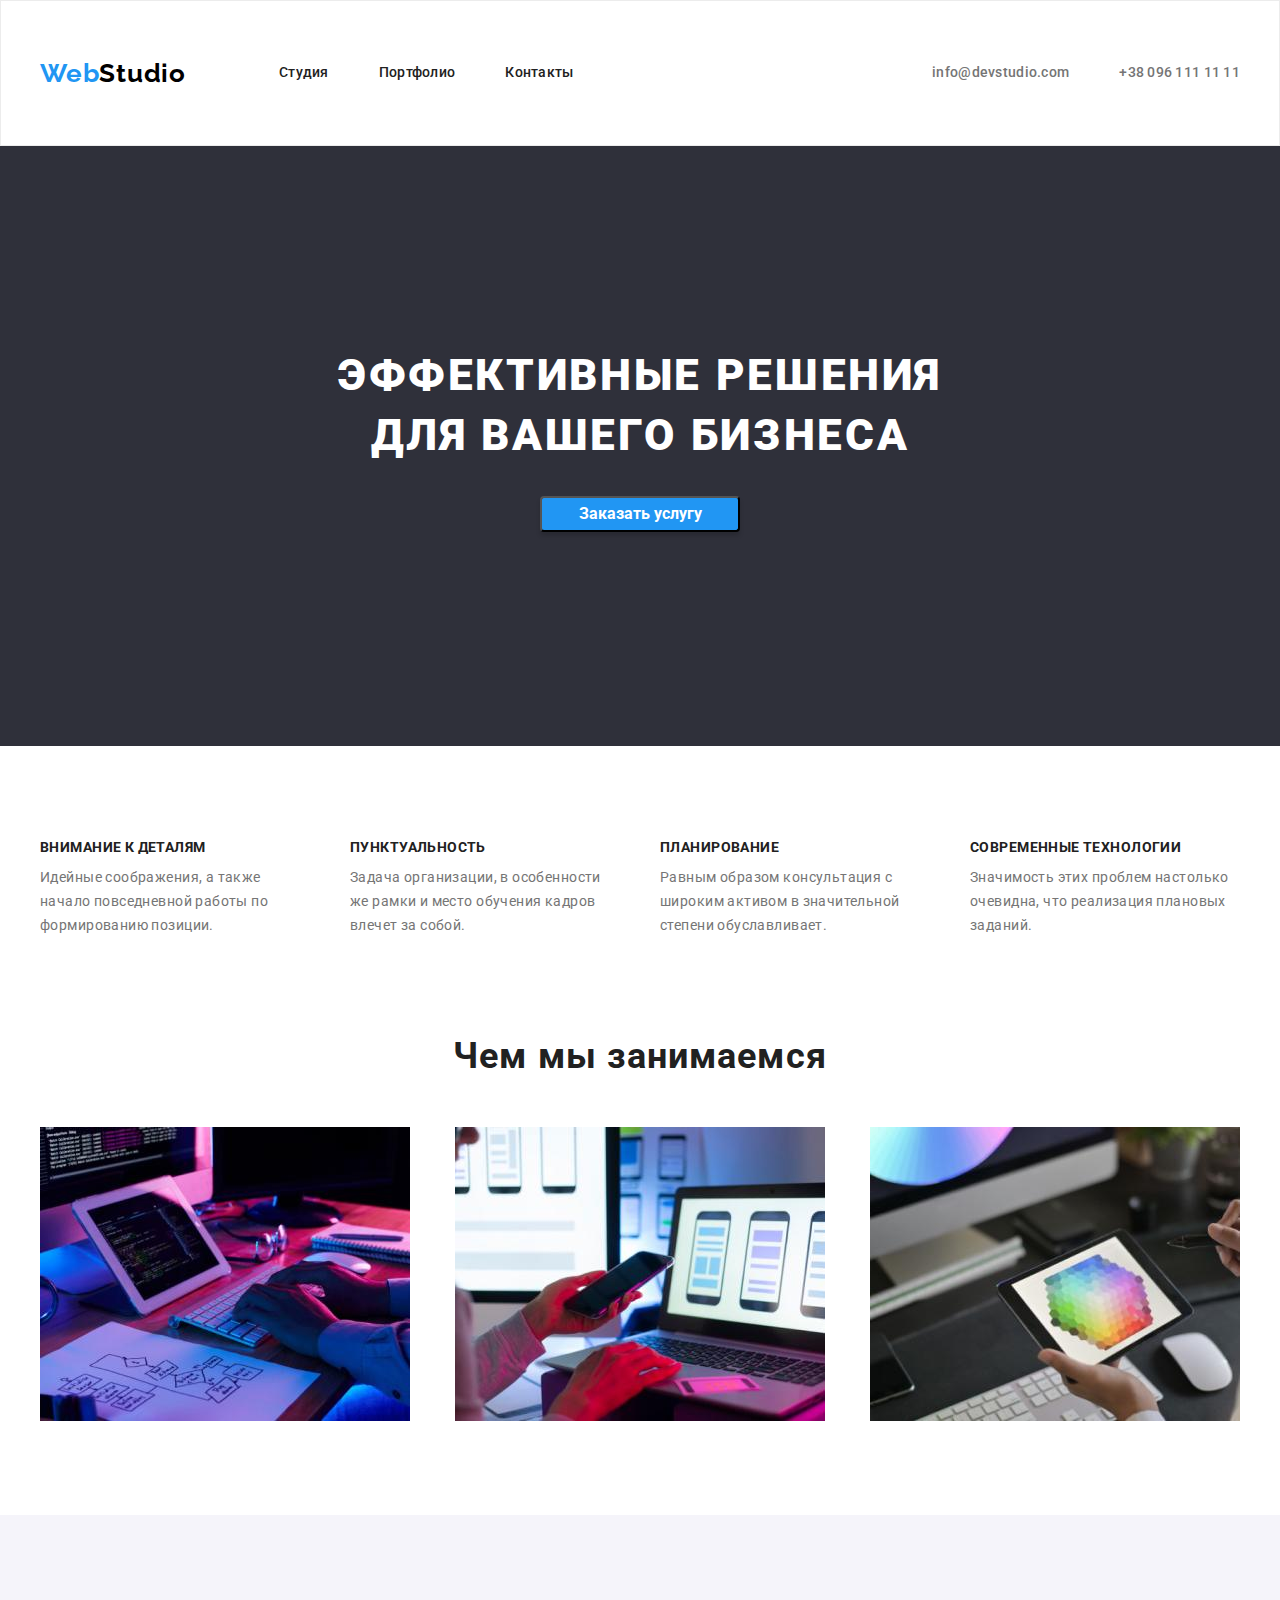
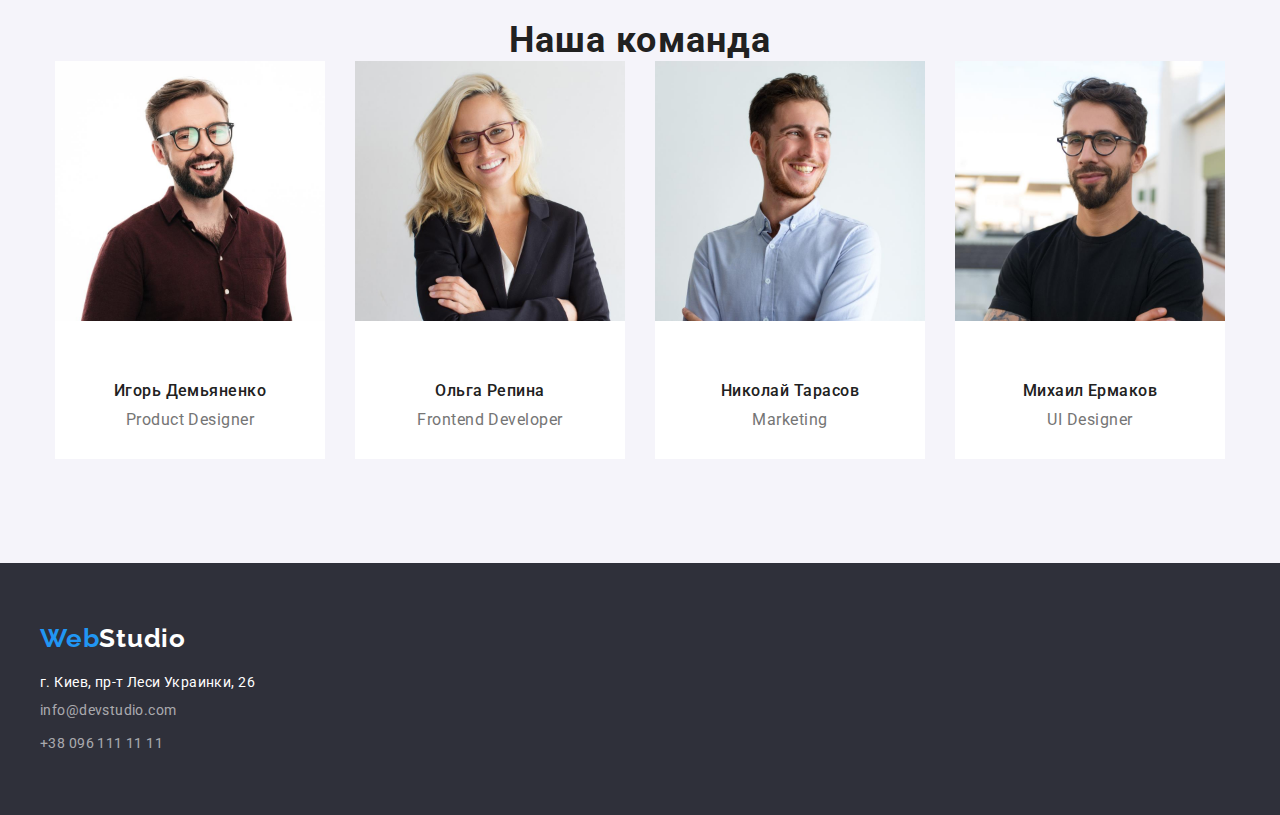
==== commit 98fcf16a: "Final commit" ====
--- a/index.html
+++ b/index.html
@@ -108,48 +108,64 @@
           <h2 class="section-four-title">Наша команда</h2>
           <ul class="section-four-list">
             <li class="section-four-item">
-              <img
+              <div class="section-four-thumb">
+                <img
                 src="./images/product-designer.jpg"
                 alt="Наша команда"
                 width="270"
                 height="260"
                 class="team-photo"
-              />
-              <h3 class="section-four-sub-title">Игорь Демьяненко</h3>
-              <p lang="en" class="section-four-text">Product Designer</p>
+                />
+              </div>
+              <div class="section-four-content">
+                <h3 class="section-four-sub-title">Игорь Демьяненко</h3>
+                <p lang="en" class="section-four-text">Product Designer</p>
+              </div>
             </li>
             <li class="section-four-item">
-              <img
-                src="./images/frontend-developer.jpg"
-                alt="Наша команда"
-                width="270"
-                height="260"
-                class="team-photo"
-              />
-              <h3 class="section-four-sub-title">Ольга Репина</h3>
-              <p lang="en" class="section-four-text">Frontend Developer</p>
+              <div class="section-four-thumb">
+                <img
+                  src="./images/frontend-developer.jpg"
+                  alt="Наша команда"
+                  width="270"
+                  height="260"
+                  class="team-photo"
+                />
+              </div>
+              <div class="section-four-content">
+                <h3 class="section-four-sub-title">Ольга Репина</h3>
+                <p lang="en" class="section-four-text">Frontend Developer</p>
+              </div>
             </li>
             <li class="section-four-item">
-              <img
+              <div class="section-four-thumb">
+                <img
                 src="./images/marketing.jpg"
                 alt="Наша команда"
                 width="270"
                 height="260"
                 class="team-photo"
-              />
-              <h3 class="section-four-sub-title">Николай Тарасов</h3>
-              <p lang="en" class="section-four-text">Marketing</p>
+                />
+              </div>
+              <div class="section-four-content">
+                <h3 class="section-four-sub-title">Николай Тарасов</h3>
+                <p lang="en" class="section-four-text">Marketing</p>
+              </div>
             </li>
             <li class="section-four-item">
-              <img
+              <div class="section-four-thumb">
+                <img
                 src="./images/ui-designer.jpg"
                 alt="Наша команда"
                 width="270"
                 height="260"
                 class="team-photo"
-              />
-              <h3 class="section-four-sub-title">Михаил Ермаков</h3>
-              <p lang="en" class="section-four-text">UI Designer</p>
+                />
+              </div>
+              <div class="section-four-content">
+                <h3 class="section-four-sub-title">Михаил Ермаков</h3>
+                <p lang="en" class="section-four-text">UI Designer</p>
+              </div>
             </li>
           </ul>
         </section>
--- a/css/style.css
+++ b/css/style.css
@@ -252,6 +252,10 @@
   margin-right: 30px;
 }
 
+.section-four-content {
+  padding: 30px;
+}
+
 .section-four-title {
   font-weight: 700;
   font-size: 36px;
@@ -259,7 +263,6 @@
   text-align: center;
   letter-spacing: 0.03em;
   color: var(--header-text-color);
-  padding-bottom: 50px;
 }
 
 .team-photo {
@@ -273,6 +276,7 @@
   text-align: center;
   letter-spacing: 0.03em;
   color: var(--header-text-color);
+  margin-bottom: 10px;
 }
 
 .section-four-text {
@@ -404,7 +408,6 @@
   margin-left: var(--projects-list-gap);
   margin-top: var(--projects-list-gap);
   background: #ffffff;
-  border: 1px solid #eeeeee;
 }
 
 /* .projects-item:nth-child(3n + 3) {
@@ -413,6 +416,7 @@
 
 .projects-content {
   padding: 20px 24px;
+  border: 1px solid #eeeeee;
 }
 
 .projects-title {
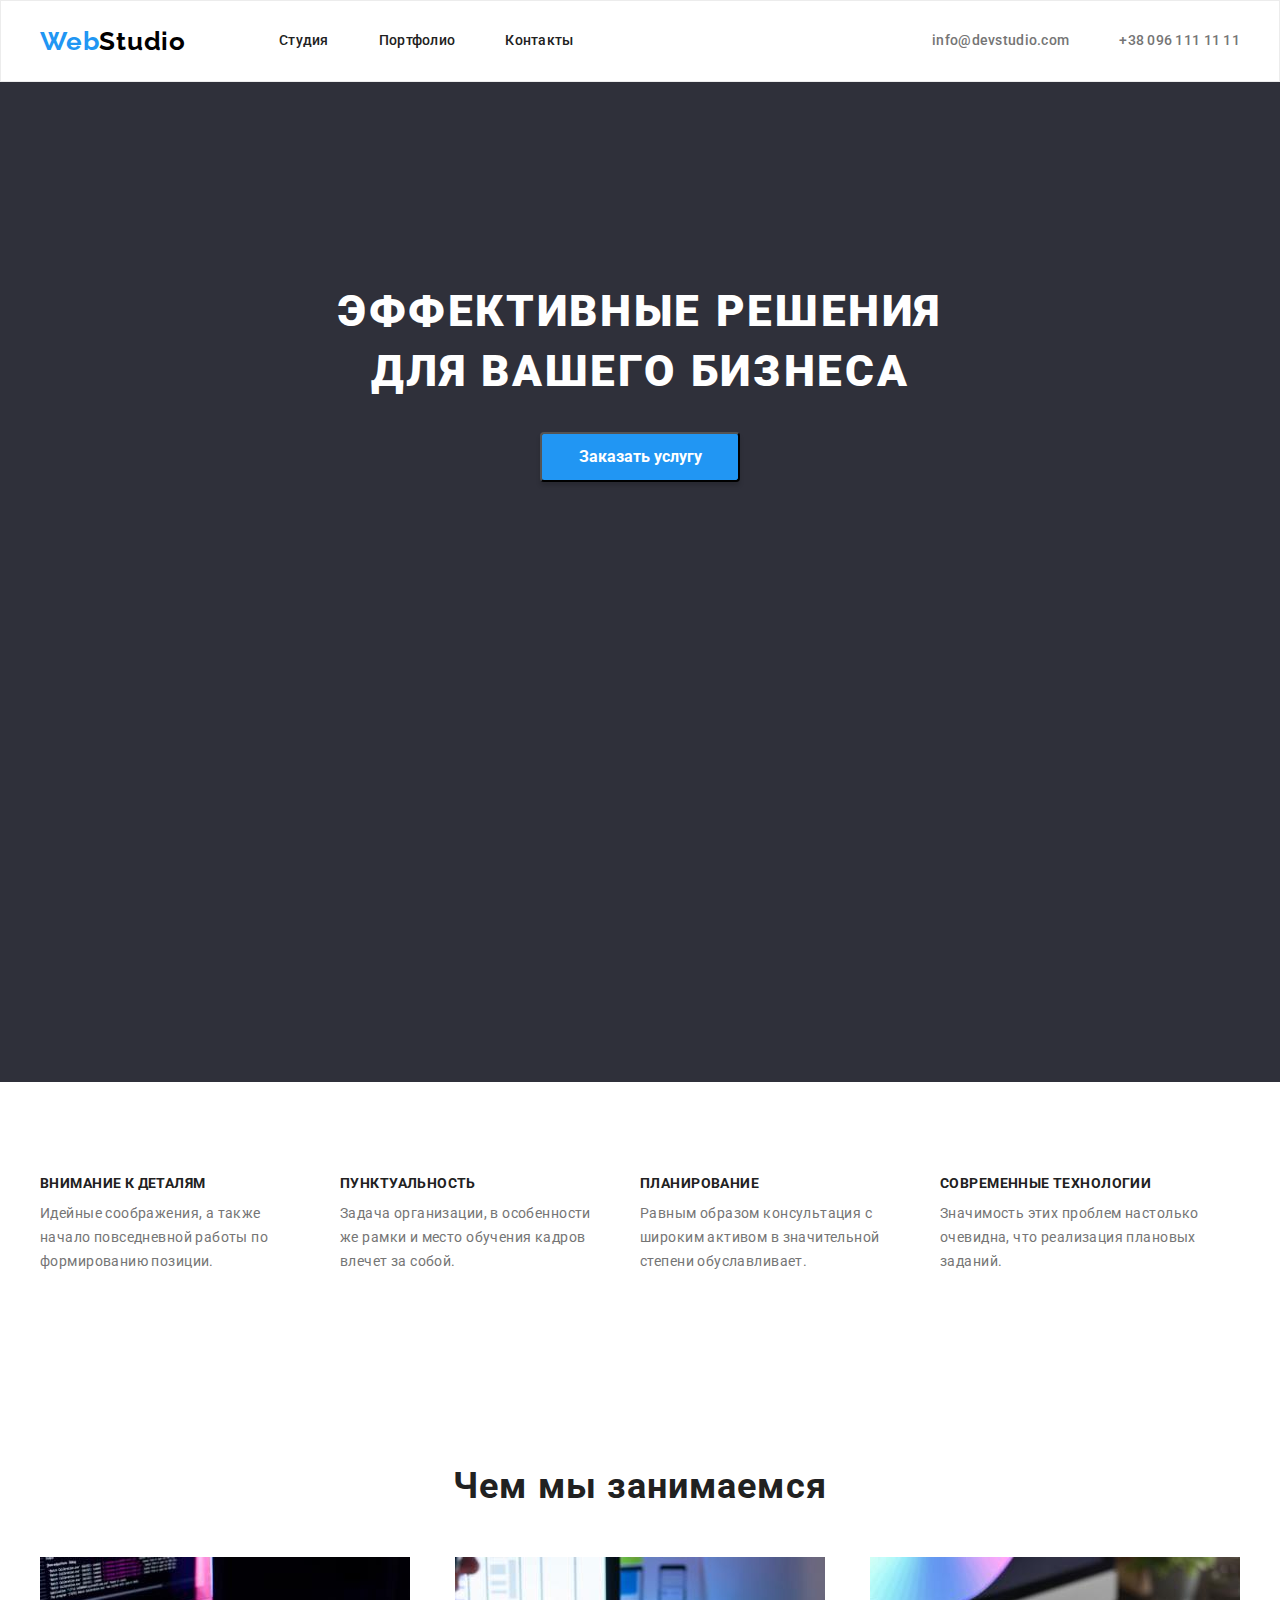
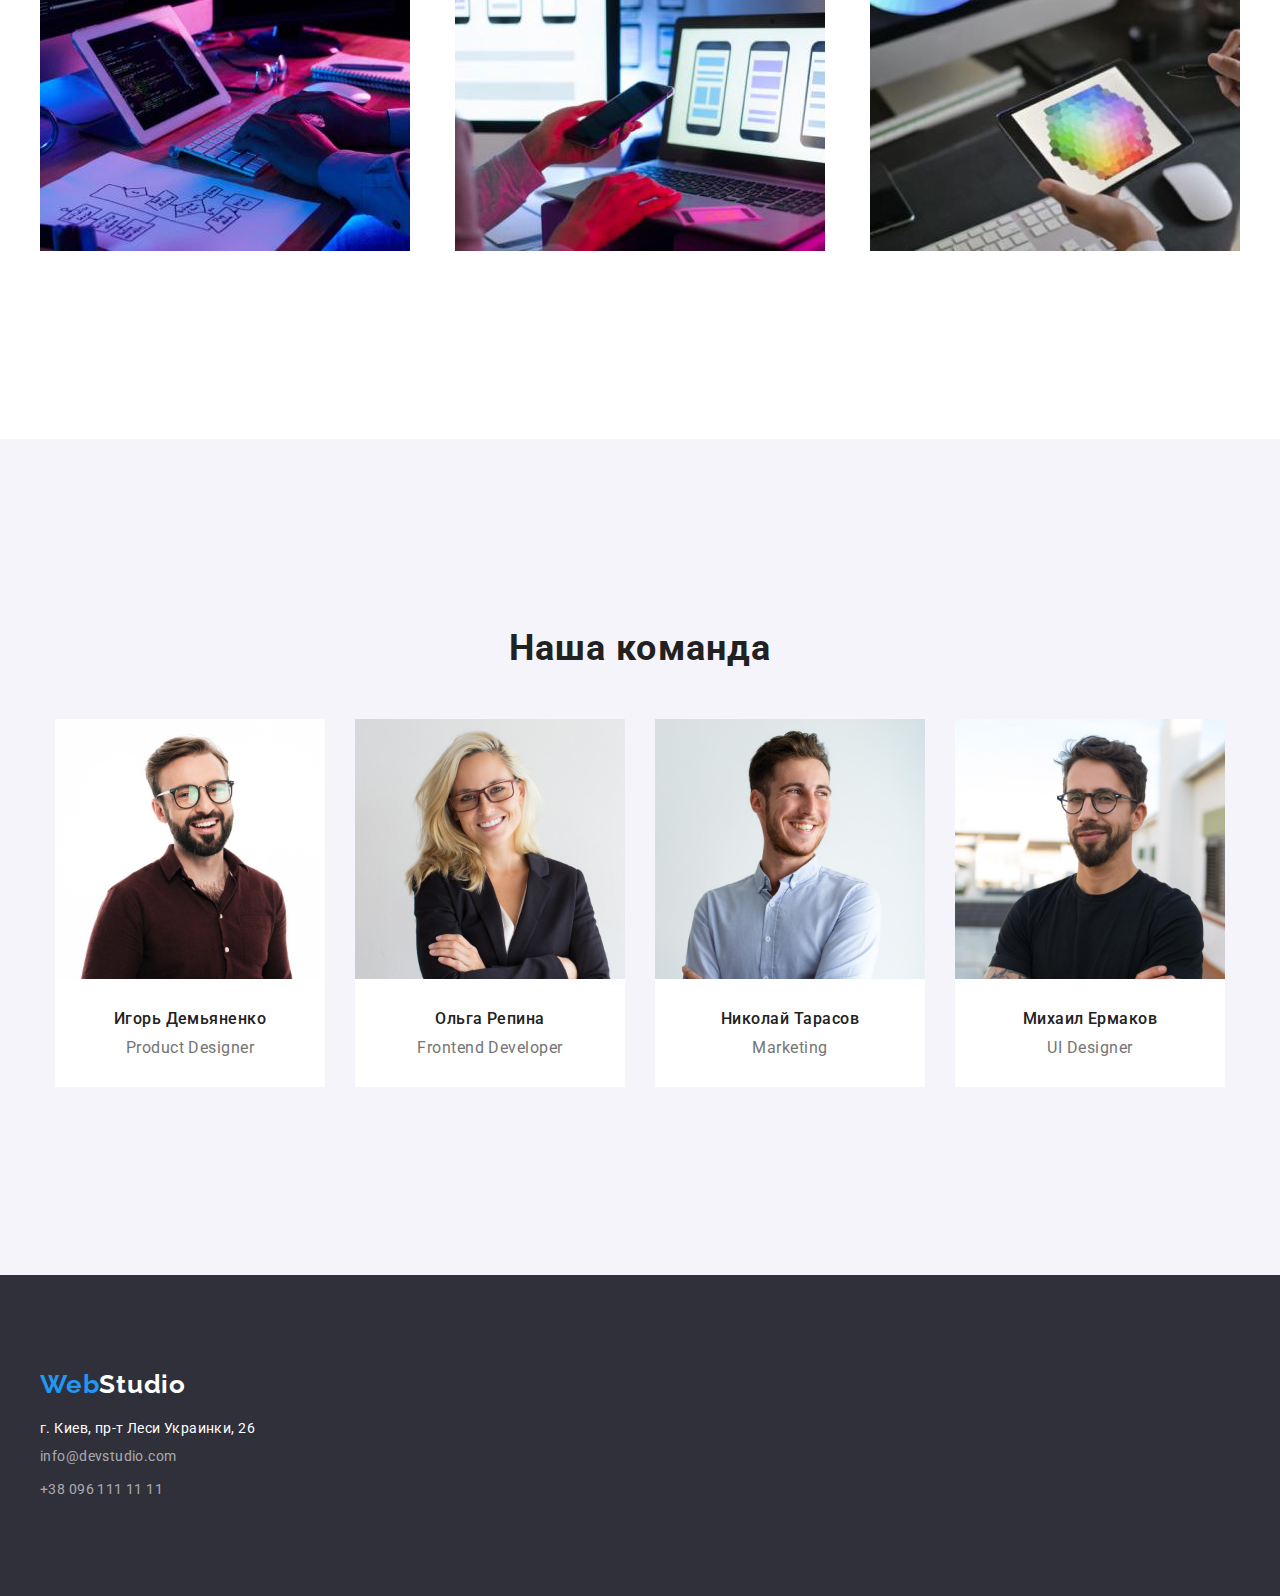
==== commit 18d7fda3: "corrections according to mentor's comments" ====
--- a/index.html
+++ b/index.html
@@ -57,8 +57,8 @@
           <button type="button" class="hero-button">Заказать услугу</button>
         </section>
         </div>
-        <section class="container section-two section">
-          <ul class="section-two-list">
+        <section class="section-two section">
+          <ul class="container section-two-list">
             <li class="section-two-item">
               <h3 class="section-two-title">Внимание к деталям</h3>
               <p class="section-two-text">
@@ -85,9 +85,9 @@
             </li>
           </ul>
         </section>
-        <section class="container section-three section">
+        <section class="section section-three section">
           <h2 class="section-three-title">Чем мы занимаемся</h2>
-          <ul class="section-three-list">
+          <ul class="container section-three-list">
             <li>
               <img src="./images/img-pc.jpg" alt="Написание кода" width="370" height="294" />
             </li>
@@ -108,15 +108,14 @@
           <h2 class="section-four-title">Наша команда</h2>
           <ul class="section-four-list">
             <li class="section-four-item">
-              <div class="section-four-thumb">
-                <img
+              <img
                 src="./images/product-designer.jpg"
                 alt="Наша команда"
                 width="270"
                 height="260"
                 class="team-photo"
-                />
-              </div>
+              />
+              
               <div class="section-four-content">
                 <h3 class="section-four-sub-title">Игорь Демьяненко</h3>
                 <p lang="en" class="section-four-text">Product Designer</p>
@@ -170,7 +169,7 @@
           </ul>
         </section>
     </main>
-    <footer class="footer">
+    <footer class="footer section">
       <div class="container footer-container">
         <a id="contacts"></a>
         <a href="./index.html" class="logo-footer"><span class="logo-web">Web</span>Studio</a>
--- a/css/style.css
+++ b/css/style.css
@@ -21,326 +21,6 @@
   padding-right: 15px;
 }
 
-/* .section {
-  padding-top: 94px;
-  padding-bottom: 94px;
-} */
-
-body {
-  background-color: #fff;
-  font-family: 'Roboto', sans-serif;
-}
-
-.header {
-  background-color: #ffffff;
-  padding-top: 32px;
-  padding-bottom: 32px;
-  border: 1px solid rgba(236, 236, 236, 1);
-}
-
-.header-container {
-  display: flex;
-  align-items: center;
-}
-
-.header-navigation {
-  display: flex;
-  align-items: center;
-}
-
-.site-nav {
-  display: flex;
-}
-
-.logo-header {
-  font-style: normal;
-  font-weight: 700;
-  font-family: 'Raleway', sans-serif;
-  color: #000;
-  text-decoration: none;
-  font-size: 26px;
-  line-height: 1.19;
-  letter-spacing: 0.03em;
-  margin-right: 93px;
-  padding-top: 24px;
-  padding-bottom: 24px;
-  display: block;
-}
-
-.logo-web {
-  /* font-style: normal;
-  font-family: 'Raleway'; */
-  color: #2196f3;
-  text-decoration: none;
-}
-
-.header-item:not(:last-child) {
-  margin-right: 50px;
-}
-
-.site-nav-link {
-  text-decoration: none;
-  font-weight: 500;
-  font-size: 14px;
-  line-height: 1.14;
-  letter-spacing: 0.02em;
-  color: var(--header-text-color);
-  padding-top: 32px;
-  padding-bottom: 32px;
-  display: block;
-}
-
-.site-nav-link:hover,
-.site-nav-link:focus {
-  color: var(--accent-color);
-}
-
-.header-contacts {
-  display: flex;
-  margin-left: auto;
-}
-
-.top-contacts {
-  text-decoration: none;
-  color: var(--main-text-color);
-  font-weight: 500;
-  font-size: 14px;
-  line-height: 1.14;
-  letter-spacing: 0.02em;
-  padding-top: 32px;
-  padding-bottom: 32px;
-  display: block;
-}
-
-.top-contacts:hover,
-.top-contacts:focus {
-  color: var(--accent-color);
-}
-
-.top-tel {
-  margin-left: 50px;
-}
-
-/* Hero section */
-
-.hero {
-  width: 100%;
-  min-height: 600px;
-  background: #2f303a;
-}
-
-.hero-container {
-  display: flex;
-  flex-direction: column;
-  align-items: center;
-}
-
-.hero-title {
-  font-weight: 900;
-  font-size: 44px;
-  line-height: 1.36;
-  text-align: center;
-  letter-spacing: 0.06em;
-  text-transform: uppercase;
-  color: var(--main-title-color);
-  padding-top: 200px;
-  margin-bottom: 30px;
-  width: 700px;
-}
-
-.hero-button {
-  font-family: inherit;
-  cursor: pointer;
-  font-style: normal;
-  font-weight: 700;
-  font-size: 16px;
-  line-height: 1.87;
-  color: var(--second-text-color);
-  background: var(--main-btn-color);
-  box-shadow: 0px 4px 4px rgba(0, 0, 0, 0.15);
-  border-radius: 4px;
-  min-width: 200px;
-}
-
-.hero-button:hover,
-.hero-button:focus {
-  color: var(--second-title-color);
-  background: #188ce8;
-  box-shadow: 0px 4px 4px rgba(0, 0, 0, 0.15);
-  border-radius: 4px;
-}
-
-.section-two {
-  margin: 94px auto;
-}
-
-.section-two-list {
-  display: flex;
-  justify-content: space-between;
-}
-
-.section-two-item {
-  width: 270px;
-  height: 101px;
-}
-
-.section-two-title {
-  font-style: normal;
-  font-weight: 700;
-  font-size: 14px;
-  line-height: 1.14;
-  letter-spacing: 0.03em;
-  text-transform: uppercase;
-  color: var(--header-text-color);
-  padding-bottom: 10px;
-}
-
-.section-two-text {
-  font-size: 14px;
-  line-height: 1.71;
-  letter-spacing: 0.03em;
-  color: var(--main-text-color);
-}
-
-.section-three {
-  display: flex;
-  flex-direction: column;
-  margin-bottom: 94px;
-}
-
-.section-three-list {
-  display: flex;
-  justify-content: space-between;
-}
-
-.section-three-title {
-  font-style: normal;
-  font-weight: 700;
-  font-size: 36px;
-  line-height: 1.17;
-  text-align: center;
-  letter-spacing: 0.03em;
-  color: var(--header-text-color);
-  padding-bottom: 50px;
-}
-
-.section-four {
-  background: #f5f4fa;
-  display: flex;
-  flex-direction: column;
-  justify-content: center;
-  height: 648px;
-}
-
-.section-four-list {
-  display: flex;
-  justify-content: space-between;
-  width: 1170px;
-  margin: 0 auto;
-}
-
-.section-four-item {
-  display: flex;
-  flex-direction: column;
-  background: #ffffff;
-  justify-content: center;
-  width: 270px;
-  /* height: 368px; */
-}
-
-.section-four-item:not(:last-child) {
-  margin-right: 30px;
-}
-
-.section-four-content {
-  padding: 30px;
-}
-
-.section-four-title {
-  font-weight: 700;
-  font-size: 36px;
-  line-height: 1.17;
-  text-align: center;
-  letter-spacing: 0.03em;
-  color: var(--header-text-color);
-}
-
-.team-photo {
-  margin-bottom: 30px;
-}
-
-.section-four-sub-title {
-  font-weight: 500;
-  font-size: 16px;
-  line-height: 1.19;
-  text-align: center;
-  letter-spacing: 0.03em;
-  color: var(--header-text-color);
-  margin-bottom: 10px;
-}
-
-.section-four-text {
-  font-weight: 400;
-  font-size: 16px;
-  line-height: 1.19;
-  text-align: center;
-  letter-spacing: 0.03em;
-  color: var(--main-text-color);
-}
-
-.footer {
-  width: 100%;
-  height: 252px;
-  background: #2f303a;
-}
-
-.footer-container {
-  display: flex;
-  flex-direction: column;
-}
-
-.logo-footer {
-  font-weight: 700;
-  font-family: 'Raleway', sans-serif;
-  font-size: 26px;
-  line-height: 1.19;
-  letter-spacing: 0.03em;
-  color: #fff;
-  text-decoration: none;
-  padding-top: 60px;
-  margin-bottom: 20px;
-}
-
-.footer-list {
-  display: flex;
-  flex-direction: column;
-  justify-content: space-between;
-}
-
-.footer-item:not(:last-child) {
-  margin-bottom: 9px;
-}
-
-.footer-address {
-  text-decoration: none;
-  font-style: normal;
-  font-weight: 400;
-  font-size: 14px;
-  line-height: 1.71px;
-  letter-spacing: 0.03em;
-  color: #ffffff;
-}
-
-.footer-contacts {
-  text-decoration: none;
-  font-style: normal;
-  font-weight: 400;
-  font-size: 14px;
-  line-height: 1.71;
-  letter-spacing: 0.03em;
-  color: rgba(255, 255, 255, 0.6);
-}
-
 .visually-hidden {
   position: absolute;
   width: 1px;
@@ -352,17 +32,334 @@
   clip: rect(0 0 0 0);
 }
 
+.section {
+  padding-top: 94px;
+  padding-bottom: 94px;
+}
+
+body {
+  background-color: #fff;
+  font-family: 'Roboto', sans-serif;
+}
+
+.header {
+  background-color: #ffffff;
+  border: 1px solid rgba(236, 236, 236, 1);
+}
+
+.header-container {
+  display: flex;
+  align-items: center;
+}
+
+.header-navigation {
+  display: flex;
+  align-items: center;
+}
+
+.site-nav {
+  display: flex;
+}
+
+.logo-header {
+  font-style: normal;
+  font-weight: 700;
+  font-family: 'Raleway', sans-serif;
+  color: #000;
+  text-decoration: none;
+  font-size: 26px;
+  line-height: 1.19;
+  letter-spacing: 0.03em;
+  margin-right: 93px;
+  padding-top: 24px;
+  padding-bottom: 24px;
+  display: block;
+}
+
+.logo-web {
+  /* font-style: normal;
+  font-family: 'Raleway'; */
+  color: #2196f3;
+  text-decoration: none;
+}
+
+.header-item:not(:last-child) {
+  margin-right: 50px;
+}
+
+.site-nav-link {
+  text-decoration: none;
+  font-weight: 500;
+  font-size: 14px;
+  line-height: 1.14;
+  letter-spacing: 0.02em;
+  color: var(--header-text-color);
+  padding-top: 32px;
+  padding-bottom: 32px;
+  display: block;
+}
+
+.site-nav-link:hover,
+.site-nav-link:focus {
+  color: var(--accent-color);
+}
+
+.header-contacts {
+  display: flex;
+  margin-left: auto;
+}
+
+.top-contacts {
+  text-decoration: none;
+  color: var(--main-text-color);
+  font-weight: 500;
+  font-size: 14px;
+  line-height: 1.14;
+  letter-spacing: 0.02em;
+  padding-top: 32px;
+  padding-bottom: 32px;
+  display: block;
+}
+
+.top-contacts:hover,
+.top-contacts:focus {
+  color: var(--accent-color);
+}
+
+.top-tel {
+  margin-left: 50px;
+}
+
+/* Hero section */
+
+.hero {
+  width: 100%;
+  min-height: 600px;
+  background: #2f303a;
+  padding: 200px 0;
+}
+
+.hero-container {
+  display: flex;
+  flex-direction: column;
+  align-items: center;
+}
+
+.hero-title {
+  font-weight: 900;
+  font-size: 44px;
+  line-height: 1.36;
+  text-align: center;
+  letter-spacing: 0.06em;
+  text-transform: uppercase;
+  color: var(--main-title-color);
+  margin-bottom: 30px;
+  width: 700px;
+}
+
+.hero-button {
+  font-family: inherit;
+  cursor: pointer;
+  font-style: normal;
+  font-weight: 700;
+  font-size: 16px;
+  line-height: 1.87;
+  color: var(--second-text-color);
+  background: var(--main-btn-color);
+  box-shadow: 0px 4px 4px rgba(0, 0, 0, 0.15);
+  border-radius: 4px;
+  min-width: 200px;
+  height: 50px;
+}
+
+.hero-button:hover,
+.hero-button:focus {
+  color: var(--second-title-color);
+  background: #188ce8;
+  box-shadow: 0px 4px 4px rgba(0, 0, 0, 0.15);
+  border-radius: 4px;
+}
+
+/* .section-two {
+  margin: 94px auto;
+} */
+
+.section-two-list {
+  display: flex;
+}
+
+.section-two-item:not(:last-child){
+  margin-right: 30px;
+}
+
+.section-two-item {
+  width: 270px;
+  height: 101px;
+}
+
+.section-two-title {
+  font-style: normal;
+  font-weight: 700;
+  font-size: 14px;
+  line-height: 1.14;
+  letter-spacing: 0.03em;
+  text-transform: uppercase;
+  color: var(--header-text-color);
+  margin-bottom: 10px;
+}
+
+.section-two-text {
+  font-size: 14px;
+  line-height: 1.71;
+  letter-spacing: 0.03em;
+  color: var(--main-text-color);
+}
+
+.section-three {
+  display: flex;
+  flex-direction: column;
+  margin-bottom: 94px;
+}
+
+.section-three-list {
+  display: flex;
+  justify-content: space-between;
+}
+
+.section-three-title {
+  font-style: normal;
+  font-weight: 700;
+  font-size: 36px;
+  line-height: 1.17;
+  text-align: center;
+  letter-spacing: 0.03em;
+  color: var(--header-text-color);
+  margin-bottom: 50px;
+}
+
+.section-four {
+  background: #f5f4fa;
+  display: flex;
+  flex-direction: column;
+  justify-content: center;
+  height: 648px;
+}
+
+.section-four-list {
+  display: flex;
+  justify-content: space-between;
+  width: 1170px;
+  margin: 0 auto;
+}
+
+.section-four-item {
+  display: flex;
+  flex-direction: column;
+  background: #ffffff;
+  justify-content: center;
+  width: 270px;
+  /* height: 368px; */
+}
+
+.section-four-item:not(:last-child) {
+  margin-right: 30px;
+}
+
+.section-four-content {
+  padding: 30px;
+}
+
+.section-four-title {
+  font-weight: 700;
+  font-size: 36px;
+  line-height: 1.17;
+  text-align: center;
+  letter-spacing: 0.03em;
+  color: var(--header-text-color);
+  margin-bottom: 50px;
+}
+
+.section-four-sub-title {
+  font-weight: 500;
+  font-size: 16px;
+  line-height: 1.19;
+  text-align: center;
+  letter-spacing: 0.03em;
+  color: var(--header-text-color);
+  margin-bottom: 10px;
+}
+
+.section-four-text {
+  font-weight: 400;
+  font-size: 16px;
+  line-height: 1.19;
+  text-align: center;
+  letter-spacing: 0.03em;
+  color: var(--main-text-color);
+}
+
+.footer {
+  width: 100%;
+  /* height: 252px; */
+  background: #2f303a;
+}
+
+.footer-container {
+  display: flex;
+  flex-direction: column;
+}
+
+.logo-footer {
+  font-weight: 700;
+  font-family: 'Raleway', sans-serif;
+  font-size: 26px;
+  line-height: 1.19;
+  letter-spacing: 0.03em;
+  color: #fff;
+  text-decoration: none;
+  /* padding-top: 60px; */
+  margin-bottom: 20px;
+}
+
+.footer-list {
+  display: flex;
+  flex-direction: column;
+  justify-content: space-between;
+}
+
+.footer-item:not(:last-child) {
+  margin-bottom: 9px;
+}
+
+.footer-address {
+  text-decoration: none;
+  font-style: normal;
+  font-weight: 400;
+  font-size: 14px;
+  line-height: 1.71px;
+  letter-spacing: 0.03em;
+  color: #ffffff;
+}
+
+.footer-contacts {
+  text-decoration: none;
+  font-style: normal;
+  font-weight: 400;
+  font-size: 14px;
+  line-height: 1.71;
+  letter-spacing: 0.03em;
+  color: rgba(255, 255, 255, 0.6);
+}
+
 .main-container {
   display: flex;
   flex-direction: column;
-  margin-top: 94px;
-  margin-bottom: 94px;
 }
 
 .btn-list {
   display: flex;
   justify-content: center;
-  padding-bottom: 34px;
+  margin-bottom: 50px;
 }
 
 .btn-item:not(:last-child) {
@@ -410,10 +407,6 @@
   background: #ffffff;
 }
 
-/* .projects-item:nth-child(3n + 3) {
-  margin-right: 0px;
-} */
-
 .projects-content {
   padding: 20px 24px;
   border: 1px solid #eeeeee;
@@ -436,4 +429,3 @@
   letter-spacing: 0.03em;
   color: var(--main-text-color);
 }
-
